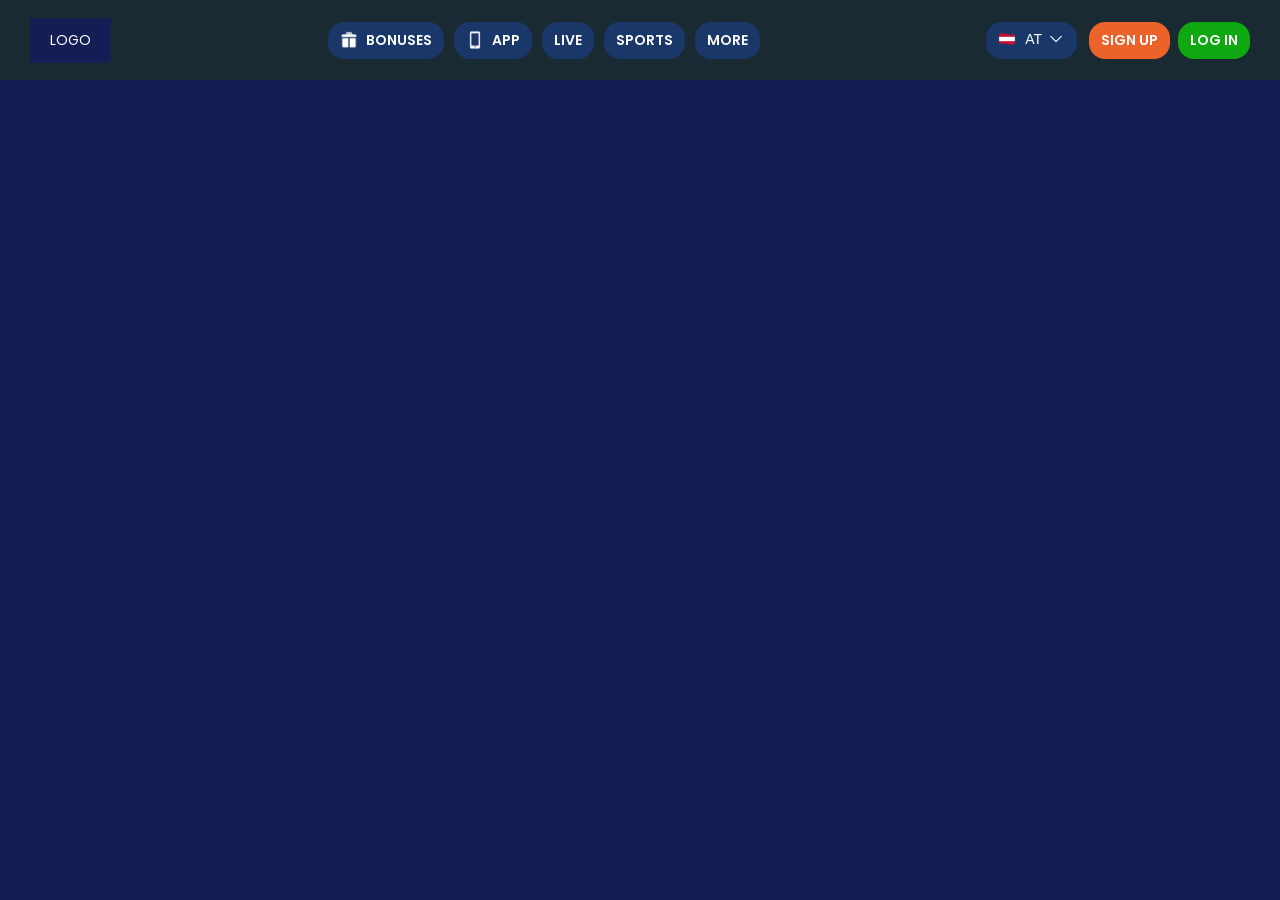
==== index.html @ 25c847b1 "Created Navbar" ====
<!DOCTYPE html>
<html lang="en">
  <head>
    <meta charset="UTF-8" />
    <meta name="viewport" content="width=device-width, initial-scale=1.0" />
    <link rel="stylesheet" href="css/style.css" />
    <link rel="preconnect" href="https://fonts.googleapis.com" />
    <link rel="preconnect" href="https://fonts.gstatic.com" crossorigin />
    <link
      href="https://fonts.googleapis.com/css2?family=Poppins:wght@400;500;600;700&display=swap"
      rel="stylesheet"
    />
    <title>Home</title>
  </head>
  <body>
    <header class="navbar">
      <div class="navbar__container">
        <!-- Логотип -->
        <a href="./index.html" class="navbar__logo">
          <span class="navbar__logo-text">LOGO</span>
          <img src="assets/logo.png" alt="Logo" class="navbar__logo-img" />
        </a>

        <!-- Навигационные ссылки -->
        <nav class="navbar__nav">
          <ul class="navbar__list">
            <li class="navbar__item">
              <a href="./bonus.html" class="navbar__link">
                <img
                  src="assets/Gift.svg"
                  alt="Gift Icon"
                  class="navbar__icon"
                />
                <span>BONUSES</span>
              </a>
            </li>
            <li class="navbar__item">
              <a href="./app.html" class="navbar__link">
                <img
                  src="assets/iPhone.svg"
                  alt="iPhone Icon"
                  class="navbar__icon"
                />
                <span>APP</span>
              </a>
            </li>
            <li class="navbar__item navbar__item--live">
              <a href="#" class="navbar__link">LIVE</a>
            </li>
            <li class="navbar__item navbar__item--sports">
              <a href="#" class="navbar__link">SPORTS</a>
            </li>
            <li class="navbar__item navbar__item--more">
              <a href="#" class="navbar__link">MORE</a>
            </li>
          </ul>
        </nav>

        <div class="navbar__user-options">
          <!-- Dropdown меню -->
          <div class="navbar__dropdown">
            <button class="navbar__dropdown-btn">
              <img src="assets/Flag.svg" alt="Flag icon" class="navbar__icon" />
              <span>AT</span>
              <img
                class="navbar__arrow"
                src="assets/Arrow-down.svg"
                alt="Arrow down icon"
              />
            </button>
            <div class="navbar__dropdown-menu">
              <a href="#">Option 1</a>
              <a href="#">Option 2</a>
            </div>
          </div>

          <!-- Кнопки авторизации -->
          <div class="navbar__auth">
            <a href="#" class="navbar__auth-link navbar__auth-link--signup"
              >SIGN UP</a
            >
            <a href="#" class="navbar__auth-link navbar__auth-link--login"
              >LOG IN</a
            >
          </div>
        </div>

        <!-- Бургер-меню для мобильных устройств -->
        <div class="navbar__burger" id="burger-icon">
          <span class="burger-icon bar bar1"></span>
          <span class="burger-icon bar bar2"></span>
          <span class="burger-icon bar bar3"></span>
        </div>
      </div>
    </header>
    <main></main>
    <footer></footer>

    <script src="js/script.js"></script>
  </body>
</html>
---- css/style.css ----
* {
  margin: 0;
  padding: 0;
  box-sizing: border-box;
}

a {
  color: #fcfcfc;
  text-decoration: none;
}

ul {
  list-style: none;
}

body {
  font-family: "Poppins", sans-serif;
  background-color: #141e55;
}

.navbar {
  width: 100%;
  height: 80px;
  background-color: #192A32;
  display: flex;
  flex-direction: row;
  justify-content: center;
  align-items: center;
  gap: 0;
  padding: 12px 0;
}
.navbar__container {
  width: 100%;
  padding: 0 10px;
  display: flex;
  flex-direction: row;
  justify-content: space-between;
  align-items: center;
  gap: 16px;
  max-width: 1240px;
}
.navbar__logo {
  background-color: #141e55;
  padding: 14.5px 32px;
  font-size: 20px;
  margin-right: 16px;
}
.navbar__logo-img {
  display: none;
}
.navbar__user-options {
  display: flex;
  gap: 12px;
}
.navbar__nav {
  flex-grow: 1;
}
.navbar__list {
  display: flex;
  flex-direction: row;
  justify-content: center;
  align-items: center;
  gap: 21px;
}
.navbar__item {
  background-color: #1A3769;
  border-radius: 16px;
}
.navbar__link {
  display: flex;
  flex-direction: row;
  justify-content: center;
  align-items: center;
  gap: 10px;
  padding: 12px 24px;
  font-weight: 600;
}
.navbar__icon {
  width: 24px;
  height: 24px;
}
.navbar__dropdown {
  position: relative;
  border-radius: 16px;
  background-color: #1A3769;
  margin-left: 34px;
}
.navbar__dropdown-btn {
  padding: 12px 24px;
  background: none;
  border: none;
  color: #fff;
  font-size: 16px;
  display: flex;
  flex-direction: row;
  justify-content: flex-start;
  align-items: center;
  gap: 0;
  gap: 5px;
  cursor: pointer;
}
.navbar__dropdown-btn span {
  margin-left: 8px;
}
.navbar__dropdown-menu {
  position: absolute;
  width: 100%;
  text-align: center;
  top: 100%;
  left: 0;
  background-color: #192A32;
  display: none;
  flex-direction: column;
  gap: 10px;
  padding: 10px;
  border-radius: 5px;
}
.navbar__arrow {
  transition: all 0.3s ease-in-out;
}
.navbar__auth {
  display: flex;
  flex-direction: row;
  justify-content: center;
  align-items: center;
  gap: 16px;
}
.navbar__auth-link {
  color: #fcfcfc;
  text-decoration: none;
  font-size: 16px;
  display: flex;
  align-items: center;
  gap: 5px;
  background-color: #EC622B;
  padding: 14px 32px;
  border-radius: 16px;
  transition: background-color 0.3s ease-in-out;
  font-weight: 600;
  white-space: nowrap;
}
.navbar__auth-link:hover {
  background-color: rgb(240.1948051948, 132.6623376623, 89.8051948052);
}
@media (max-width: 1312px) {
  .navbar__auth-link {
    font-size: 14px;
    padding: 8px 12px;
  }
}
.navbar__auth-link--login {
  background-color: #0FA810;
}
.navbar__auth-link--login:hover {
  background-color: rgb(17.5081967213, 196.0918032787, 18.6754098361);
}
.navbar__burger {
  display: none;
  position: relative;
  cursor: pointer;
  flex-direction: column;
  justify-content: center;
  align-items: center;
  gap: 5px;
  transition: all 0.3s ease;
  margin-right: 6px;
}
.navbar__burger .burger-icon {
  width: 22px;
  height: 3px;
  background-color: white;
  border-radius: 5px;
  transition: all 0.3s ease;
}
.navbar__burger.active {
  transform: translateX(4px);
  transition: all 0.3s ease;
}
.navbar__burger .bar1 {
  transform-origin: top left;
}
.navbar__burger .bar3 {
  transform-origin: bottom left;
}
.navbar__burger.active .bar1 {
  transform: rotate(45deg) translate(0px, 1px);
}
.navbar__burger.active .bar2 {
  opacity: 0;
}
.navbar__burger.active .bar3 {
  transform: rotate(-45deg) translate(0px, -1px);
}

@media (max-width: 1312px) {
  .navbar__container {
    gap: 8px;
  }
  .navbar__logo {
    padding: 12px 20px;
    font-size: 14px;
  }
  .navbar__list {
    gap: 10px;
  }
  .navbar__link {
    gap: 8px;
    padding: 8px 12px;
    font-size: 14px;
  }
  .navbar__icon, .navbar__arrow {
    width: 18px;
    height: 18px;
  }
  .navbar__dropdown {
    margin-left: 26px;
  }
  .navbar__dropdown-btn {
    padding: 8px 12px;
    font-size: 14px;
  }
  .navbar__dropdown-btn span {
    margin-left: 4px;
  }
  .navbar__dropdown-menu {
    padding: 6px;
    font-size: 14px;
  }
  .navbar__auth {
    gap: 8px;
  }
}
@media (max-width: 1024px) {
  .navbar__logo {
    border-radius: 100%;
    padding: 2px;
    background-color: #fff;
    margin-right: 0px;
  }
  .navbar__logo-text {
    display: none;
  }
  .navbar__logo-img {
    display: block;
    width: 24px;
    height: 24px;
  }
  .navbar__dropdown {
    margin-left: 16px;
  }
}
@media (min-width: 768px) {
  .navbar__dropdown:hover .navbar__dropdown-menu {
    display: flex;
  }
  .navbar__dropdown:hover .navbar__arrow {
    transform: rotate(180deg);
    transition: all 0.3s ease-in-out;
  }
}
@media (max-width: 767px) {
  .navbar {
    position: relative;
  }
  .navbar__burger {
    display: flex;
  }
  .navbar__nav {
    opacity: 0;
    transform: translateY(-20px);
    width: 100%;
    position: absolute;
    top: 80px;
    left: 0;
    background-color: #1A3769;
    padding: 8px;
    transition: opacity 0.1s ease-in-out, transform 0.3s ease-in-out;
    pointer-events: none;
  }
  .navbar__nav.active {
    opacity: 1;
    transition: all 0.3s ease-in-out;
    transform: translateY(0);
    pointer-events: auto;
  }
  .navbar__item {
    background-color: #192A32;
  }
  .navbar__dropdown.active .navbar__dropdown-menu {
    display: flex;
  }
  .navbar__dropdown.active .navbar__arrow {
    transform: rotate(180deg);
    transition: all 0.3s ease-in-out;
  }
}
@media (max-width: 479px) {
  .navbar__auth {
    opacity: 0;
    transform: translateY(-20px);
    flex-direction: column;
    gap: 8px;
    position: absolute;
    top: 150px;
    right: 10%;
    transition: opacity 0.1s ease-in-out, transform 0.3s ease-in-out;
    pointer-events: none;
  }
  .navbar__auth.active {
    opacity: 1;
    transition: all 0.3s ease-in-out;
    transform: translateY(0);
    pointer-events: auto;
  }
  .navbar__list {
    flex-direction: column;
    align-items: flex-start;
  }
  .navbar__item {
    width: 50%;
  }
}

/*# sourceMappingURL=style.css.map */
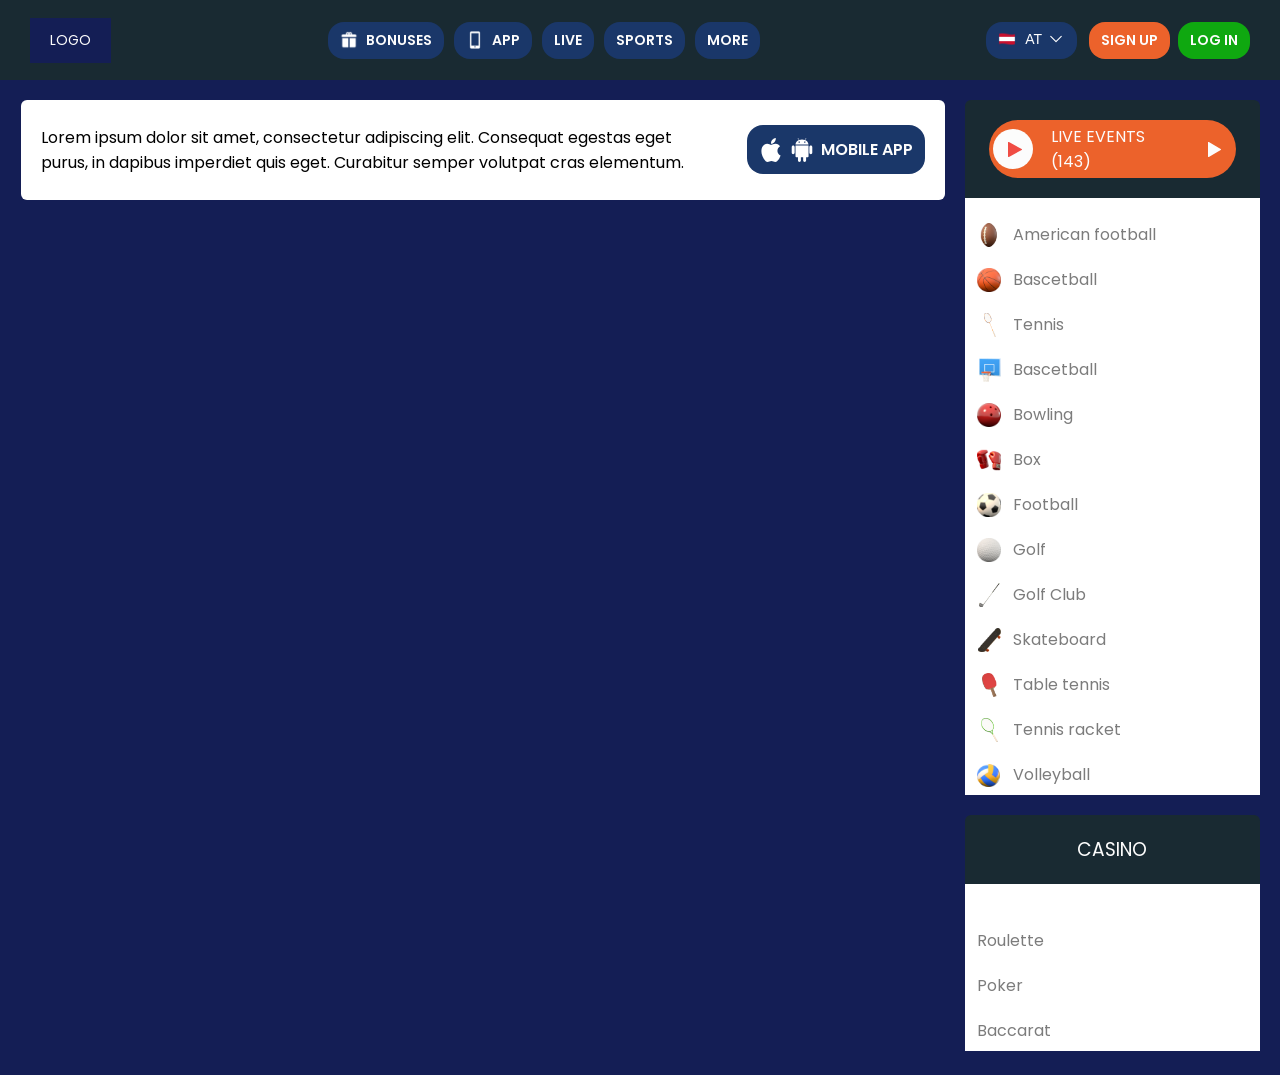
==== commit 27661fd7: "Created sidebars" ====
--- a/index.html
+++ b/index.html
@@ -93,7 +93,119 @@
         </div>
       </div>
     </header>
-    <main></main>
+    <main class="main">
+      <div class="main__container">
+        <div class="main__left">
+          <section class="app">
+            <h2 class="app__text">
+              Lorem ipsum dolor sit amet, consectetur adipiscing elit. Consequat
+              egestas eget purus, in dapibus imperdiet quis eget. Curabitur
+              semper volutpat cras elementum.
+            </h2>
+            <a href="./app.html" class="app__btn">
+              <img
+                src="assets/Apple.svg"
+                alt="Apple icon"
+                class="app__btn-icon"
+              />
+              <img
+                src="assets/Android.svg"
+                alt="Android icon"
+                class="app__btn-icon"
+              />
+              <span>MOBILE APP</span>
+            </a>
+          </section>
+        </div>
+        <div class="main__right">
+          <aside class="sidebar">
+            <div class="sidebar__header">
+              <div class="sidebar__header-content">
+                <img
+                  class="sidebar__header-icon"
+                  src="assets/Circle-play.svg"
+                  alt="Circle play icon"
+                />
+                <h3 class="sidebar__title--live-events">Live Events (143)</h3>
+                <img
+                  class="sidebar__icon--play"
+                  src="assets/Play.svg"
+                  alt="Play icon"
+                />
+              </div>
+            </div>
+            <ul class="sidebar__list">
+              <li class="sidebar__item">
+                <img src="assets/american-football.svg" alt="American football icon" class="sidebar__item-icon">
+                <span>American football</span>
+              </li>
+              <li class="sidebar__item">
+                <img src="assets/Basketball.svg" alt="American football icon" class="sidebar__item-icon">
+                <span>Bascetball</span>
+              </li>
+              <li class="sidebar__item">
+                <img src="assets/tennis.svg" alt="Tennis icon" class="sidebar__item-icon">
+                <span>Tennis</span>
+              </li>
+              <li class="sidebar__item">
+                <img src="assets/basketball_hoop.svg" alt="Bascetball icon" class="sidebar__item-icon">
+                <span>Bascetball</span>
+              </li>
+              <li class="sidebar__item">
+                <img src="assets/bowling.svg" alt="Bowling icon" class="sidebar__item-icon">
+                <span>Bowling</span>
+              </li>
+              <li class="sidebar__item">
+                <img src="assets/boxing_gloves.svg" alt="Box icon" class="sidebar__item-icon">
+                <span>Box</span>
+              </li>
+              <li class="sidebar__item">
+                <img src="assets/football.svg" alt="Football icon" class="sidebar__item-icon">
+                <span>Football</span>
+              </li>
+              <li class="sidebar__item">
+                <img src="assets/golf_ball.svg" alt="Golf icon" class="sidebar__item-icon">
+                <span>Golf</span>
+              </li>
+              <li class="sidebar__item">
+                <img src="assets/golf_club.svg" alt="Golf icon" class="sidebar__item-icon">
+                <span>Golf Club</span>
+              </li>
+              <li class="sidebar__item">
+                <img src="assets/skateboard.svg" alt="Skateboard icon" class="sidebar__item-icon">
+                <span>Skateboard</span>
+              </li>
+              <li class="sidebar__item">
+                <img src="assets/table_tennis.svg" alt="Table tennis icon" class="sidebar__item-icon">
+                <span>Table tennis</span>
+              </li>
+              <li class="sidebar__item">
+                <img src="assets/tennis_racket.svg" alt="Tennis racket icon" class="sidebar__item-icon">
+                <span>Tennis racket</span>
+              </li>
+              <li class="sidebar__item">
+                <img src="assets/volleyball.svg" alt="Volleyball icon" class="sidebar__item-icon">
+                <span>Volleyball</span>
+              </li>
+            </ul>
+          </aside>
+
+          <aside class="sidebar sidebar--casino">
+            <div class="sidebar__header">
+              <h3 class="sidebar__title sidebar__title--casino">Casino</h3>
+            </div>
+            <ul class="sidebar__list">
+              <li class="sidebar__item">
+                <img src="" alt="">
+              </li>
+              <li class="sidebar__item">Roulette</li>
+              <li class="sidebar__item">Poker</li>
+              <li class="sidebar__item">Baccarat</li>
+            </ul>
+          </aside>
+        </div>
+      </div>
+    </main>
     <footer></footer>
 
     <script src="js/script.js"></script>
--- a/css/style.css
+++ b/css/style.css
@@ -192,6 +192,107 @@
   transform: rotate(-45deg) translate(0px, -1px);
 }
 
+.main__container {
+  margin: 20px auto;
+  max-width: 1240px;
+  display: flex;
+  flex-direction: row;
+  justify-content: center;
+  align-items: flex-start;
+  gap: 20px;
+}
+
+.app {
+  font-size: 16px;
+  background-color: #fff;
+  padding: 25px 20px;
+  max-width: 925px;
+  display: flex;
+  gap: 40px;
+  border-radius: 6px;
+}
+.app__text {
+  font-weight: normal;
+  font-size: 16px;
+  max-width: 666px;
+}
+.app__btn {
+  display: flex;
+  align-items: center;
+  gap: 7px;
+  background-color: #1A3769;
+  border-radius: 16px;
+  padding: 12px;
+  height: fit-content;
+}
+.app__btn-icon {
+  width: 24px;
+  height: 24px;
+}
+.app__btn span {
+  font-weight: 600;
+}
+
+.sidebar {
+  max-width: 295px;
+  background-color: #192A32;
+  border-top-left-radius: 6px;
+  border-top-right-radius: 6px;
+}
+.sidebar__header {
+  padding: 20px 24px;
+}
+.sidebar__header-content {
+  display: flex;
+  align-items: center;
+  gap: 18px;
+  background-color: #EC622B;
+  padding: 4px;
+  border-radius: 60px;
+  cursor: pointer;
+}
+.sidebar__title--live-events {
+  font-weight: 400;
+  font-size: 16px;
+  color: #fcfcfc;
+  text-transform: uppercase;
+}
+.sidebar__icon--play {
+  padding-right: 8px;
+}
+.sidebar__list {
+  width: 100%;
+  background-color: #fff;
+  padding-top: 16px;
+}
+.sidebar__item {
+  padding: 8px 12px;
+  display: flex;
+  align-items: center;
+  gap: 12px;
+  color: #7C7C7C;
+  margin-bottom: 4px;
+}
+.sidebar__item-icon {
+  width: 24px;
+  height: 24px;
+}
+.sidebar__item:hover {
+  background-color: #192A32;
+  cursor: pointer;
+}
+
+.sidebar--casino {
+  margin-top: 20px;
+}
+
+.sidebar__title--casino {
+  font-weight: 400;
+  text-transform: uppercase;
+  text-align: center;
+  color: #fcfcfc;
+}
+
 @media (max-width: 1312px) {
   .navbar__container {
     gap: 8px;
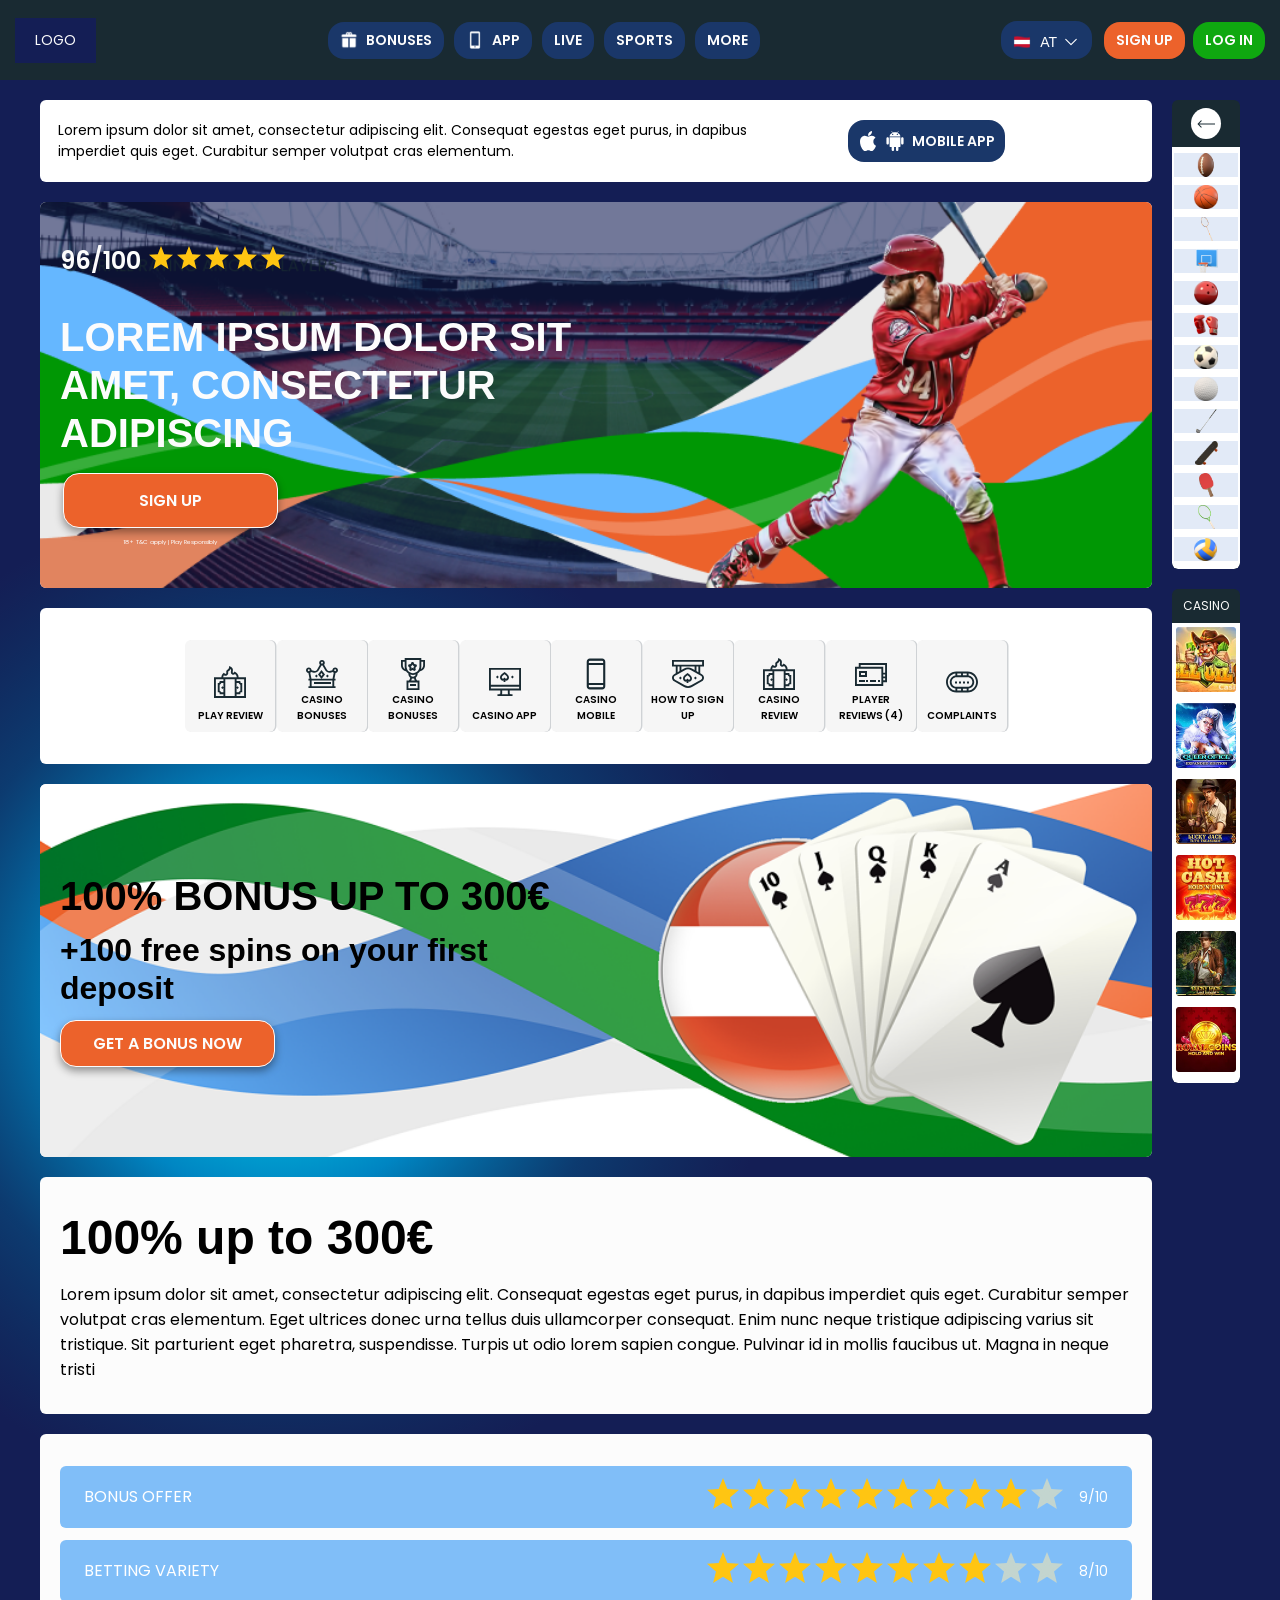
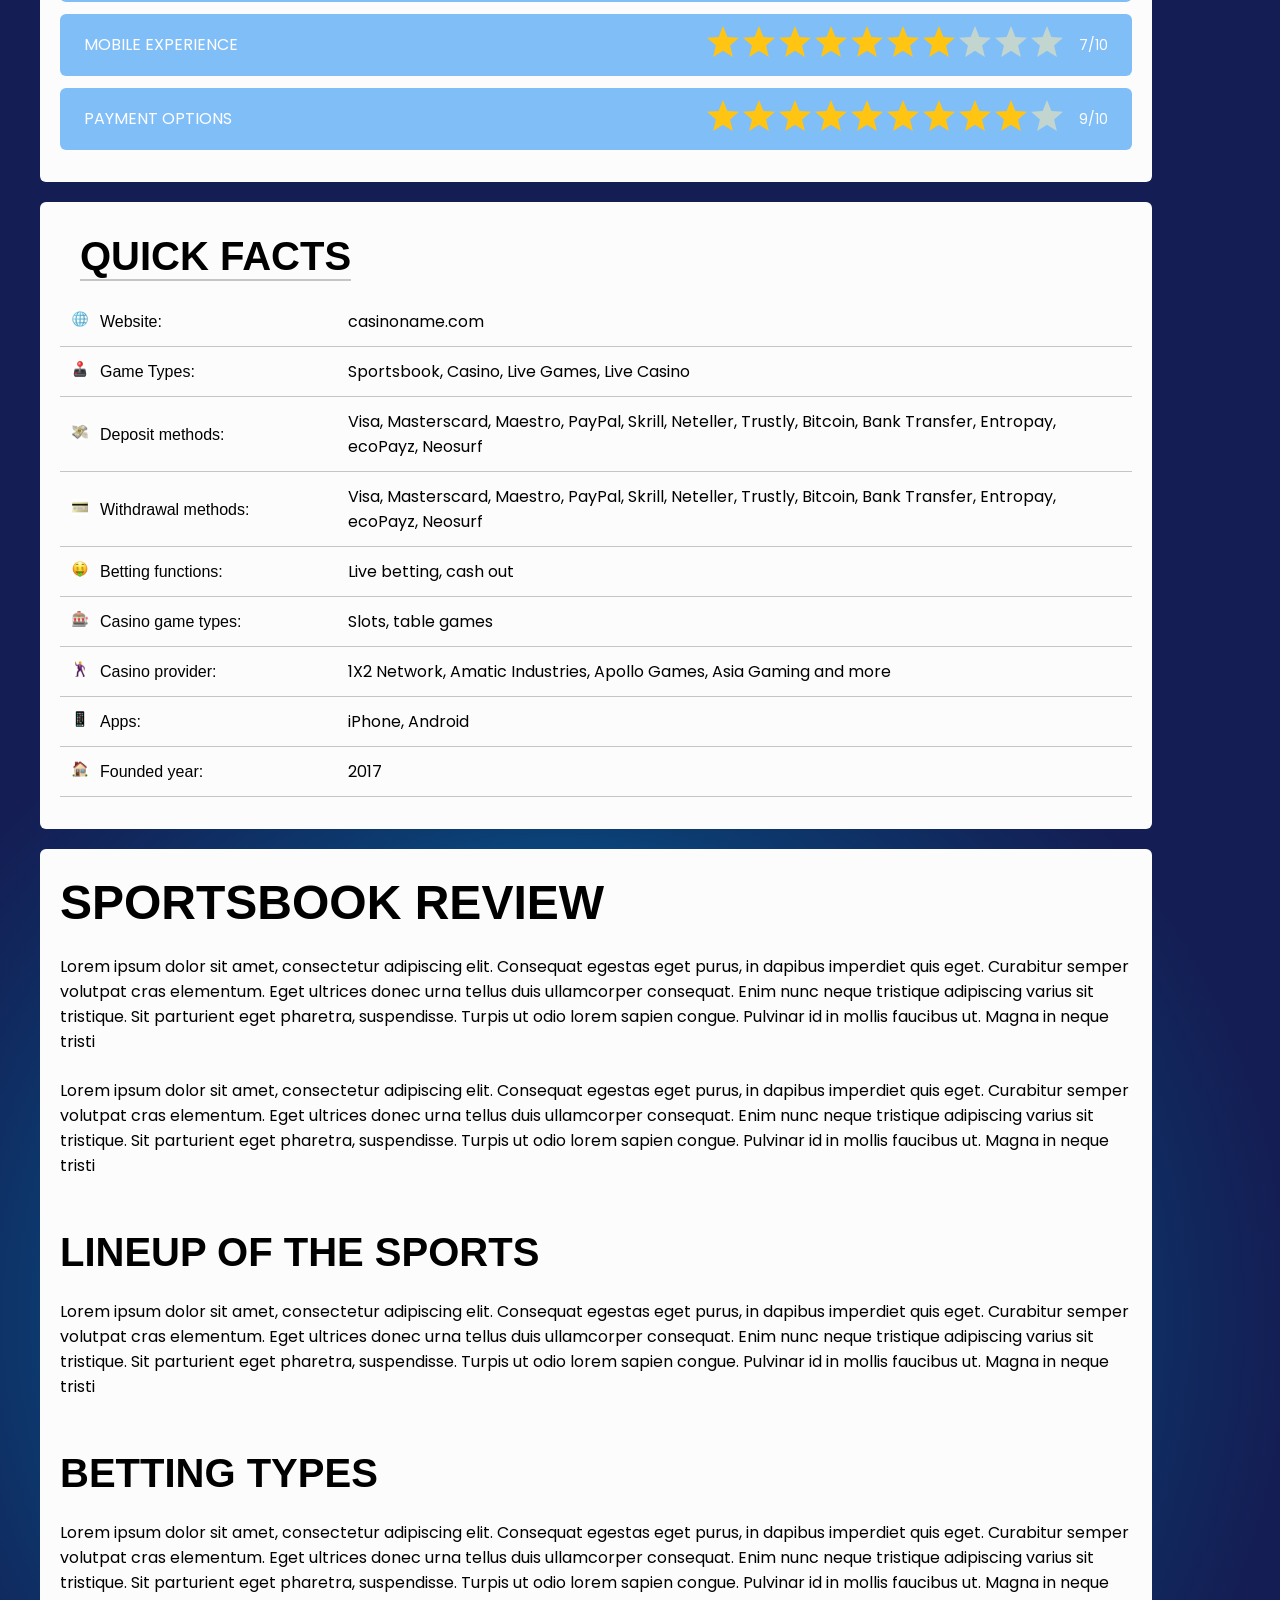
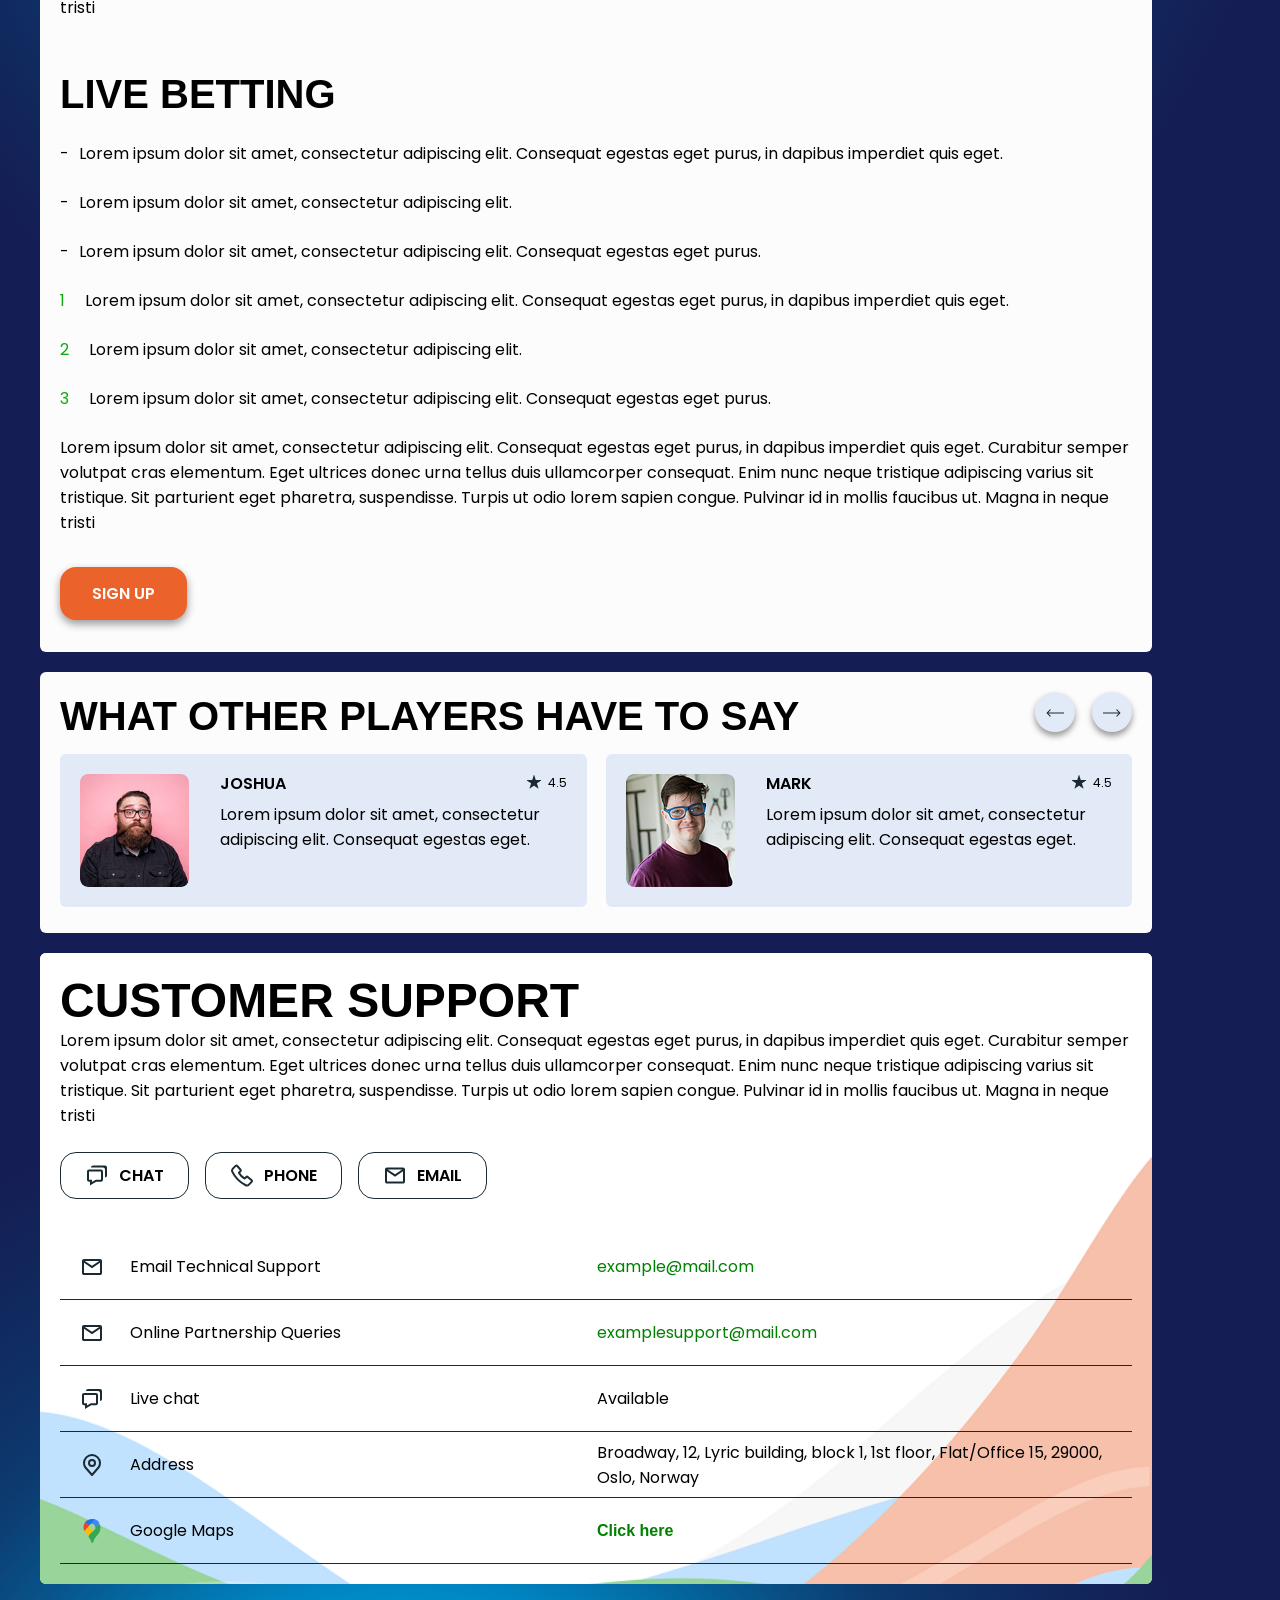
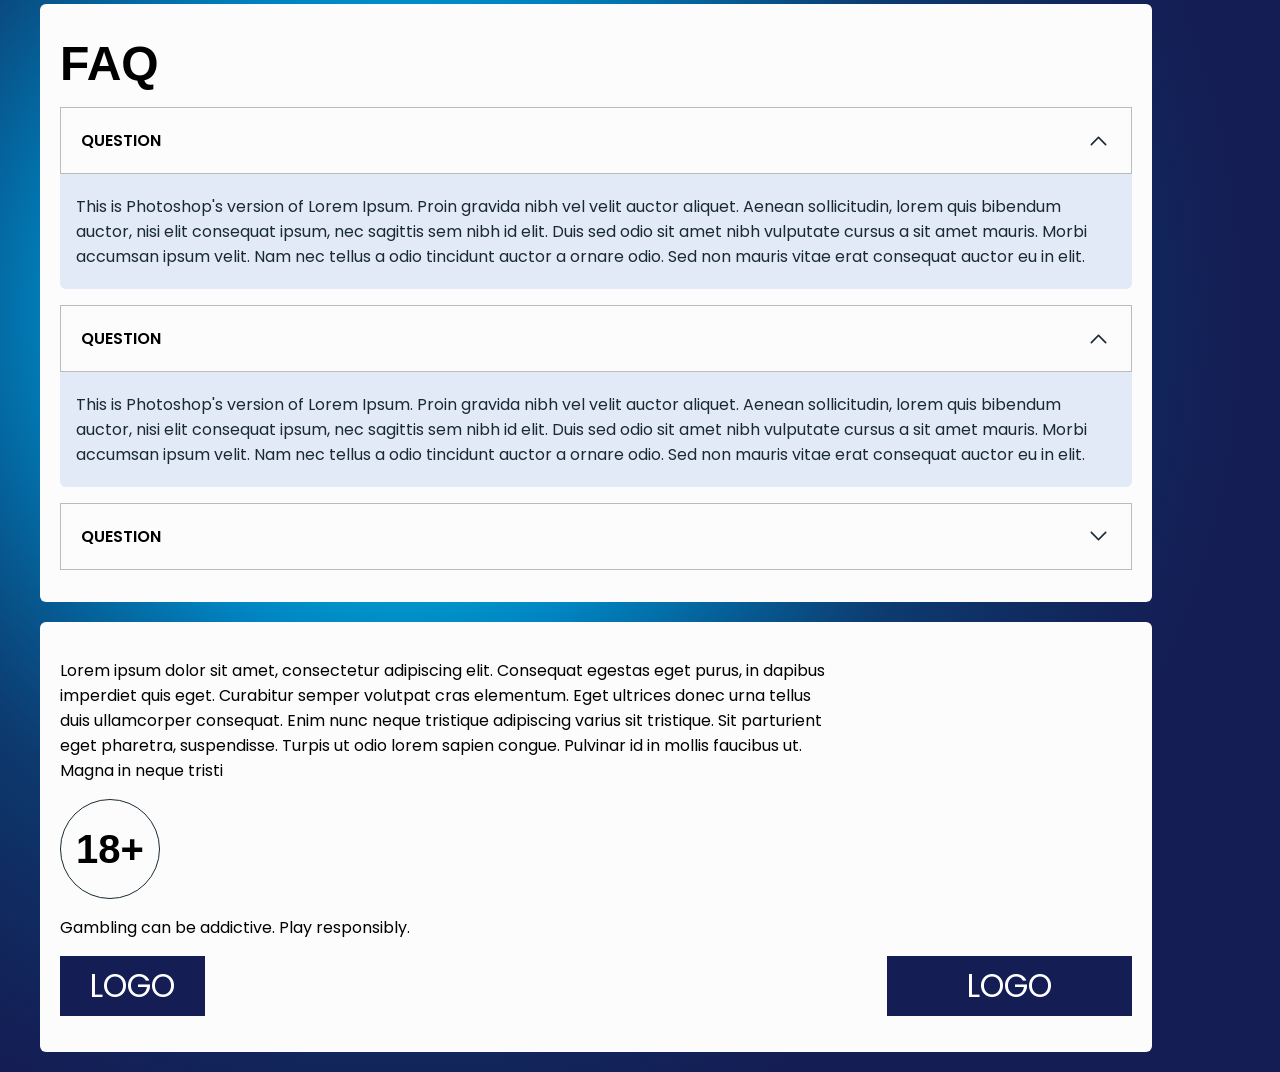
==== commit 11b8f96e: "Finished main page" ====
--- a/index.html
+++ b/index.html
@@ -97,6 +97,7 @@
       <div class="main__container">
         <div class="main__left">
           <section class="app">
+            <div class="radiant"></div>
             <h2 class="app__text">
               Lorem ipsum dolor sit amet, consectetur adipiscing elit. Consequat
               egestas eget purus, in dapibus imperdiet quis eget. Curabitur
@@ -113,100 +114,938 @@
                 alt="Android icon"
                 class="app__btn-icon"
               />
-              <span>MOBILE APP</span>
+              <span class="app__btn-text">MOBILE APP</span>
             </a>
           </section>
+
+          <section class="hero">
+            <div class="hero__bg">
+              <!-- Фон с изображением -->
+            </div>
+            <div class="hero__content">
+              <div class="hero__header">
+                <p class="hero__score">96/100</p>
+                <div class="hero__rating">
+                  <img src="assets/Star.svg" alt="Star icon" />
+                  <img src="assets/Star.svg" alt="Star icon" />
+                  <img src="assets/Star.svg" alt="Star icon" />
+                  <img src="assets/Star.svg" alt="Star icon" />
+                  <img src="assets/Star.svg" alt="Star icon" />
+                </div>
+              </div>
+              <h1 class="hero__title">
+                Lorem ipsum dolor sit amet, consectetur adipiscing
+              </h1>
+              <div class="hero__btn-wrapper">
+                <button class="hero__btn">SIGN UP</button>
+                <p class="hero__small-text">18+ T&C apply | Play Responsibly</p>
+              </div>
+            </div>
+          </section>
+
+          <section class="categories">
+            <h2 class="visually-hidden">Categories</h2>
+            <ul class="categories__list">
+              <li class="categories__item">
+                <div class="categories__item-bar"></div>
+                <img
+                  src="assets/play-rewiew.svg"
+                  alt="Play icon"
+                  class="categories__item-icon"
+                />
+                <span class="categories__item-text"
+                  >PLAY
+                  REVIEW</span
+                >
+              </li>
+              <li class="categories__item">
+                <div class="categories__item-bar"></div>
+                <img
+                  src="assets/casino-bonuses.svg"
+                  alt="Review icon"
+                  class="categories__item-icon"
+                />
+                <span class="categories__item-text">CASINO BONUSES</span>
+              </li>
+              <li class="categories__item">
+                <div class="categories__item-bar"></div>
+                <img
+                  src="assets/casino-bonuses-2.svg"
+                  alt="Casino icon"
+                  class="categories__item-icon"
+                />
+                <span class="categories__item-text">CASINO BONUSES</span>
+              </li>
+              <li class="categories__item">
+                <div class="categories__item-bar"></div>
+                <img
+                  src="assets/casino-app.svg"
+                  alt="App icon"
+                  class="categories__item-icon"
+                />
+                <span class="categories__item-text"
+                  >CASINO
+                  APP</span
+                >
+              </li>
+              <li class="categories__item">
+                <div class="categories__item-bar"></div>
+                <img
+                  src="assets/casino-mobile.svg"
+                  alt="Casino icon"
+                  class="categories__item-icon"
+                />
+                <span class="categories__item-text">CASINO MOBILE</span>
+              </li>
+              <li class="categories__item">
+                <div class="categories__item-bar"></div>
+                <img
+                  src="assets/how-to-signup.svg"
+                  alt="Casino icon"
+                  class="categories__item-icon"
+                />
+                <span class="categories__item-text">HOW TO SIGN UP</span>
+              </li>
+              <li class="categories__item">
+                <div class="categories__item-bar"></div>
+                <img
+                  src="assets/play-rewiew.svg"
+                  alt="Casino rewiew icon"
+                  class="categories__item-icon"
+                />
+                <span class="categories__item-text">CASINO REVIEW</span>
+              </li>
+              <li class="categories__item">
+                <div class="categories__item-bar"></div>
+                <img
+                  src="assets/player-rewiews.svg"
+                  alt="Review icon"
+                  class="categories__item-icon"
+                />
+                <span class="categories__item-text"
+                  >PLAYER REVIEWS
+                  (4)</span
+                >
+              </li>
+              <li class="categories__item">
+                <div class="categories__item-bar"></div>
+                <img
+                  src="assets/complaints.svg"
+                  alt="Complaints icon"
+                  class="categories__item-icon"
+                />
+                <span class="categories__item-text">COMPLAINTS</span>
+              </li>
+            </ul>
+          </section>
+
+          <section class="bonus">
+            <div class="bonus__bg">
+              <!-- Фон с изображением -->
+            </div>
+            <div class="bonus__content">
+              <h2 class="bonus__title">100% BONUS UP TO 300€</h2>
+              <div class="bonus__text">
+                +100 free spins on your first deposit
+              </div>
+              <div class="bonus__btn">Get a bonus now</div>
+            </div>
+          </section>
+
+          <section class="offer">
+            <h2 class="offer__title">100% up to 300€</h2>
+            <p class="offer__text">
+              Lorem ipsum dolor sit amet, consectetur adipiscing elit. Consequat
+              egestas eget purus, in dapibus imperdiet quis eget. Curabitur
+              semper volutpat cras elementum. Eget ultrices donec urna tellus
+              duis ullamcorper consequat. Enim nunc neque tristique adipiscing
+              varius sit tristique. Sit parturient eget pharetra, suspendisse.
+              Turpis ut odio lorem sapien congue. Pulvinar id in mollis faucibus
+              ut. Magna in neque tristi
+            </p>
+          </section>
+
+          <section class="benefits">
+            <ul class="benefits__list">
+              <li class="benefits__item">
+                <h3 class="benefits__title">Bonus offer</h3>
+                <ul class="benefits__rating">
+                  <li class="benefits__rating-list">
+                    <img src="assets/Star-2.svg" alt="Star icon" />
+                    <img src="assets/Star-2.svg" alt="Star icon" />
+                    <img src="assets/Star-2.svg" alt="Star icon" />
+                    <img src="assets/Star-2.svg" alt="Star icon" />
+                    <img src="assets/Star-2.svg" alt="Star icon" />
+                    <img src="assets/Star-2.svg" alt="Star icon" />
+                    <img src="assets/Star-2.svg" alt="Star icon" />
+                    <img src="assets/Star-2.svg" alt="Star icon" />
+                    <img src="assets/Star-2.svg" alt="Star icon" />
+                    <img src="assets/Empty-star.svg" alt="Star icon" />
+                  </li>
+                  <li><p class="benefits__score">9/10</p></li>
+                </ul>
+              </li>
+              <li class="benefits__item">
+                <h3 class="benefits__title">BETTING VARIETY</h3>
+                <ul class="benefits__rating">
+                  <li class="benefits__rating-list">
+                    <img src="assets/Star-2.svg" alt="Star icon" />
+                    <img src="assets/Star-2.svg" alt="Star icon" />
+                    <img src="assets/Star-2.svg" alt="Star icon" />
+                    <img src="assets/Star-2.svg" alt="Star icon" />
+                    <img src="assets/Star-2.svg" alt="Star icon" />
+                    <img src="assets/Star-2.svg" alt="Star icon" />
+                    <img src="assets/Star-2.svg" alt="Star icon" />
+                    <img src="assets/Star-2.svg" alt="Star icon" />
+                    <img src="assets/Empty-star.svg" alt="Star icon" />
+                    <img src="assets/Empty-star.svg" alt="Star icon" />
+                  </li>
+                  <li><p class="benefits__score">8/10</p></li>
+                </ul>
+              </li>
+              <li class="benefits__item">
+                <h3 class="benefits__title">mobile experience</h3>
+                <ul class="benefits__rating">
+                  <li class="benefits__rating-list">
+                    <img src="assets/Star-2.svg" alt="Star icon" />
+                    <img src="assets/Star-2.svg" alt="Star icon" />
+                    <img src="assets/Star-2.svg" alt="Star icon" />
+                    <img src="assets/Star-2.svg" alt="Star icon" />
+                    <img src="assets/Star-2.svg" alt="Star icon" />
+                    <img src="assets/Star-2.svg" alt="Star icon" />
+                    <img src="assets/Star-2.svg" alt="Star icon" />
+                    <img src="assets/Empty-star.svg" alt="Star icon" />
+                    <img src="assets/Empty-star.svg" alt="Star icon" />
+                    <img src="assets/Empty-star.svg" alt="Star icon" />
+                  </li>
+                  <li><p class="benefits__score">7/10</p></li>
+                </ul>
+              </li>
+              <li class="benefits__item">
+                <h3 class="benefits__title">payment options</h3>
+                <ul class="benefits__rating">
+                  <li class="benefits__rating-list">
+                    <img src="assets/Star-2.svg" alt="Star icon" />
+                    <img src="assets/Star-2.svg" alt="Star icon" />
+                    <img src="assets/Star-2.svg" alt="Star icon" />
+                    <img src="assets/Star-2.svg" alt="Star icon" />
+                    <img src="assets/Star-2.svg" alt="Star icon" />
+                    <img src="assets/Star-2.svg" alt="Star icon" />
+                    <img src="assets/Star-2.svg" alt="Star icon" />
+                    <img src="assets/Star-2.svg" alt="Star icon" />
+                    <img src="assets/Star-2.svg" alt="Star icon" />
+                    <img src="assets/Empty-star.svg" alt="Star icon" />
+                  </li>
+                  <li><p class="benefits__score">9/10</p></li>
+                </ul>
+              </li>
+            </ul>
+          </section>
+
+          <section class="facts">
+            <h2 class="facts__title">quick facts</h2>
+            <table class="facts__table">
+              <tbody>
+                <tr class="facts__item">
+                  <td class="facts__cell">
+                    <img
+                      class="facts__table-icon"
+                      src="assets/website.jpg"
+                      alt="Website icon"
+                    />
+                    <span class="facts__label">Website:</span>
+                  </td>
+                  <td class="facts__value">casinoname.com</td>
+                </tr>
+                <tr class="facts__item">
+                  <td class="facts__cell">
+                    <img
+                      class="facts__table-icon"
+                      src="assets/game-types.jpg"
+                      alt="Website icon"
+                    />
+                    <span class="facts__label">Game Types:</span>
+                  </td>
+                  <td class="facts__value">
+                    Sportsbook, Casino, Live Games, Live Casino
+                  </td>
+                </tr>
+                <tr class="facts__item">
+                  <td class="facts__cell">
+                    <img
+                      class="facts__table-icon"
+                      src="assets/deposit.jpg"
+                      alt="Website icon"
+                    />
+                    <span class="facts__label">Deposit methods:</span>
+                  </td>
+                  <td class="facts__value">
+                    Visa, Masterscard, Maestro, PayPal, Skrill, Neteller,
+                    Trustly, Bitcoin, Bank Transfer, Entropay, ecoPayz, Neosurf
+                  </td>
+                </tr>
+                <tr class="facts__item">
+                  <td class="facts__cell">
+                    <img
+                      class="facts__table-icon"
+                      src="assets/withdrawall.jpg"
+                      alt="Website icon"
+                    />
+                    <span class="facts__label">Withdrawal methods:</span>
+                  </td>
+                  <td class="facts__value">
+                    Visa, Masterscard, Maestro, PayPal, Skrill, Neteller,
+                    Trustly, Bitcoin, Bank Transfer, Entropay, ecoPayz, Neosurf
+                  </td>
+                </tr>
+                <tr class="facts__item">
+                  <td class="facts__cell">
+                    <img
+                      class="facts__table-icon"
+                      src="assets/bet-functions.jpg"
+                      alt="Website icon"
+                    />
+                    <span class="facts__label">Betting functions:</span>
+                  </td>
+                  <td class="facts__value">Live betting, cash out</td>
+                </tr>
+                <tr class="facts__item">
+                  <td class="facts__cell">
+                    <img
+                      class="facts__table-icon"
+                      src="assets/slot.jpg"
+                      alt="Website icon"
+                    />
+                    <span class="facts__label">Casino game types:</span>
+                  </td>
+                  <td class="facts__value">Slots, table games</td>
+                </tr>
+                <tr class="facts__item">
+                  <td class="facts__cell">
+                    <img
+                      class="facts__table-icon"
+                      src="assets/casino-provider.jpg"
+                      alt="Website icon"
+                    />
+                    <span class="facts__label">Casino provider:</span>
+                  </td>
+                  <td class="facts__value">
+                    1X2 Network, Amatic Industries, Apollo Games, Asia Gaming
+                    and more
+                  </td>
+                </tr>
+                <tr class="facts__item">
+                  <td class="facts__cell">
+                    <img
+                      class="facts__table-icon"
+                      src="assets/apps-iphone.jpg"
+                      alt="Website icon"
+                    />
+                    <span class="facts__label">Apps:</span>
+                  </td>
+                  <td class="facts__value">iPhone, Android</td>
+                </tr>
+                <tr class="facts__item">
+                  <td class="facts__cell">
+                    <img
+                      class="facts__table-icon"
+                      src="assets/founded.jpg"
+                      alt="Website icon"
+                    />
+                    <span class="facts__label">Founded year:</span>
+                  </td>
+                  <td class="facts__value">2017</td>
+                </tr>
+              </tbody>
+            </table>
+          </section>
+
+          <section class="review">
+            <div class="radiant radiant--review"></div>
+            <div class="review__container">
+              <h2 class="review__title">SPORTSBOOK REVIEW</h2>
+              <p class="review__text">
+                Lorem ipsum dolor sit amet, consectetur adipiscing elit.
+                Consequat egestas eget purus, in dapibus imperdiet quis eget.
+                Curabitur semper volutpat cras elementum. Eget ultrices donec
+                urna tellus duis ullamcorper consequat. Enim nunc neque
+                tristique adipiscing varius sit tristique. Sit parturient eget
+                pharetra, suspendisse. Turpis ut odio lorem sapien congue.
+                Pulvinar id in mollis faucibus ut. Magna in neque tristi
+              </p>
+              <p class="review__text">
+                Lorem ipsum dolor sit amet, consectetur adipiscing elit.
+                Consequat egestas eget purus, in dapibus imperdiet quis eget.
+                Curabitur semper volutpat cras elementum. Eget ultrices donec
+                urna tellus duis ullamcorper consequat. Enim nunc neque
+                tristique adipiscing varius sit tristique. Sit parturient eget
+                pharetra, suspendisse. Turpis ut odio lorem sapien congue.
+                Pulvinar id in mollis faucibus ut. Magna in neque tristi
+              </p>
+    
+              <h3 class="review__subtitle">LINEUP OF THE SPORTS</h3>
+              <p class="review__text">
+                Lorem ipsum dolor sit amet, consectetur adipiscing elit.
+                Consequat egestas eget purus, in dapibus imperdiet quis eget.
+                Curabitur semper volutpat cras elementum. Eget ultrices donec
+                urna tellus duis ullamcorper consequat. Enim nunc neque
+                tristique adipiscing varius sit tristique. Sit parturient eget
+                pharetra, suspendisse. Turpis ut odio lorem sapien congue.
+                Pulvinar id in mollis faucibus ut. Magna in neque tristi
+              </p>
+    
+              <h3 class="review__subtitle">BETTING TYPES</h3>
+              <p class="review__text">
+                Lorem ipsum dolor sit amet, consectetur adipiscing elit.
+                Consequat egestas eget purus, in dapibus imperdiet quis eget.
+                Curabitur semper volutpat cras elementum. Eget ultrices donec
+                urna tellus duis ullamcorper consequat. Enim nunc neque
+                tristique adipiscing varius sit tristique. Sit parturient eget
+                pharetra, suspendisse. Turpis ut odio lorem sapien congue.
+                Pulvinar id in mollis faucibus ut. Magna in neque tristi
+              </p>
+    
+              <h3 class="review__subtitle">LIVE BETTING</h3>
+              <ul class="review__list">
+                <li class="review__item">
+                  <span>-</span>
+                  <p>
+                    Lorem ipsum dolor sit amet, consectetur adipiscing elit.
+                    Consequat egestas eget purus, in dapibus imperdiet quis
+                    eget.
+                  </p>
+                </li>
+                <li class="review__item">
+                  <span>-</span>
+                  <p>
+                    Lorem ipsum dolor sit amet, consectetur adipiscing elit.
+                  </p>
+                </li>
+                <li class="review__item">
+                  <span>-</span>
+                  <p>
+                    Lorem ipsum dolor sit amet, consectetur adipiscing elit.
+                    Consequat egestas eget purus.
+                  </p>
+                </li>
+              </ul>
+              <ul class="review__list">
+                <li class="review__item">
+                  <span class="review__item-number">1</span>
+                  <p>
+                    Lorem ipsum dolor sit amet, consectetur adipiscing elit.
+                    Consequat egestas eget purus, in dapibus imperdiet quis
+                    eget.
+                  </p>
+                </li>
+                <li class="review__item">
+                  <span class="review__item-number">2</span>
+                  <p>
+                    Lorem ipsum dolor sit amet, consectetur adipiscing elit.
+                  </p>
+                </li>
+                <li class="review__item">
+                  <span class="review__item-number">3</span>
+                  <p>
+                    Lorem ipsum dolor sit amet, consectetur adipiscing elit.
+                    Consequat egestas eget purus.
+                  </p>
+                </li>
+              </ul>
+              <p class="review__text">
+                Lorem ipsum dolor sit amet, consectetur adipiscing elit.
+                Consequat egestas eget purus, in dapibus imperdiet quis eget.
+                Curabitur semper volutpat cras elementum. Eget ultrices donec
+                urna tellus duis ullamcorper consequat. Enim nunc neque
+                tristique adipiscing varius sit tristique. Sit parturient eget
+                pharetra, suspendisse. Turpis ut odio lorem sapien congue.
+                Pulvinar id in mollis faucibus ut. Magna in neque tristi
+              </p>
+    
+              <button class="review__btn">sign up</button>
+            </div>
+          </section>
+
+          <section class="feedback">
+            <div class="feedback__container">
+              <div class="feedback__header">
+                <h2 class="feedback__title">What other players have to say</h2>
+                <div class="feedback__arrows">
+                  <button class="feedback__arrow">
+                    <img src="assets/Arrow1.svg" alt="Arrow icon" />
+                  </button>
+                  <button class="feedback__arrow">
+                    <img src="assets/Arrow2.svg" alt="Arrow icon" />
+                  </button>
+                </div>
+              </div>
+    
+              <ul class="feedback__list">
+                <li class="feedback__item">
+                  <img
+                    src="assets/joshua.png"
+                    alt="User 1"
+                    class="feedback__avatar"
+                  />
+                  <div class="feedback__content">
+                    <div class="feedback__name-block">
+                      <span class="feedback__name">Joshua</span>
+                      <div class="feedback__rating">
+                        <img src="assets/dark-star.svg" alt="Star icon" />
+                        <span>4.5</span>
+                      </div>
+                    </div>
+                    <p class="feedback__text">
+                      Lorem ipsum dolor sit amet, consectetur adipiscing elit.
+                      Consequat egestas eget.
+                    </p>
+                  </div>
+                </li>
+    
+                <li class="feedback__item">
+                  <img
+                    src="assets/mark.png"
+                    alt="User 2"
+                    class="feedback__avatar"
+                  />
+                  <div class="feedback__content">
+                    <div class="feedback__name-block">
+                      <span class="feedback__name">Mark</span>
+                      <div class="feedback__rating">
+                        <img src="assets/dark-star.svg" alt="Star icon" />
+                        <span>4.5</span>
+                      </div>
+                    </div>
+                    <p class="feedback__text">
+                      Lorem ipsum dolor sit amet, consectetur adipiscing elit.
+                      Consequat egestas eget.
+                    </p>
+                  </div>
+                </li>
+              </ul>
+            </div>
+          </section>
+
+          <section class="support">
+            <div class="support__bg">
+              <!-- Фон с изображением -->
+            </div>
+            <div class="support__wrapper">
+              <h2 class="support__title">Customer Support</h2>
+              <p class="support__text">
+                Lorem ipsum dolor sit amet, consectetur adipiscing elit.
+                Consequat egestas eget purus, in dapibus imperdiet quis eget.
+                Curabitur semper volutpat cras elementum. Eget ultrices donec
+                urna tellus duis ullamcorper consequat. Enim nunc neque
+                tristique adipiscing varius sit tristique. Sit parturient eget
+                pharetra, suspendisse. Turpis ut odio lorem sapien congue.
+                Pulvinar id in mollis faucibus ut. Magna in neque tristi
+              </p>
+              <ul class="support__list">
+                <li class="support__item">
+                  <img src="assets/chat.svg" alt="Chat icon" />
+                  <p>Chat</p>
+                </li>
+                <li class="support__item">
+                  <img src="assets/akar-icons_phone.svg" alt="Phone icon" />
+                  <p>Phone</p>
+                </li>
+                <li class="support__item">
+                  <img src="assets/ci_mail.svg" alt="Email icon" />
+                  <p>Email</p>
+                </li>
+              </ul>
+              <table class="support__table">
+                <tbody>
+                  <tr class="support__table-item">
+                    <td class="support__cell">
+                      <img
+                        class="support__table-icon"
+                        src="assets/ci_mail.svg"
+                        alt="Website icon"
+                      />
+                      <span class="support__label"
+                        >Email Technical Support</span
+                      >
+                    </td>
+                    <td class="support__value">example@mail.com</td>
+                  </tr>
+                  <tr class="support__table-item">
+                    <td class="support__cell">
+                      <img
+                        class="support__table-icon"
+                        src="assets/ci_mail.svg"
+                        alt="Website icon"
+                      />
+                      <span class="support__label"
+                        >Online Partnership Queries</span
+                      >
+                    </td>
+                    <td class="support__value">examplesupport@mail.com</td>
+                  </tr>
+                  <tr class="support__table-item">
+                    <td class="support__cell">
+                      <img
+                        class="support__table-icon"
+                        src="assets/chat.svg"
+                        alt="Website icon"
+                      />
+                      <span class="support__label">Live chat</span>
+                    </td>
+                    <td class="support__value">Available</td>
+                  </tr>
+                  <tr class="support__table-item">
+                    <td class="support__cell">
+                      <img
+                        class="support__table-icon"
+                        src="assets/location.svg"
+                        alt="Website icon"
+                      />
+                      <span class="support__label">Address</span>
+                    </td>
+                    <td class="support__value">
+                      Broadway, 12, Lyric building, block 1, 1st floor,
+                      Flat/Office 15, 29000, Oslo, Norway
+                    </td>
+                  </tr>
+                  <tr class="support__table-item">
+                    <td class="support__cell">
+                      <img
+                        class="support__table-icon"
+                        src="assets/google-maps.svg"
+                        alt="Website icon"
+                      />
+                      <span class="support__label">Google Maps</span>
+                    </td>
+                    <td class="support__value">Click here</td>
+                  </tr>
+                </tbody>
+              </table>
+            </div>
+          </section>
+
+          <section class="faq">
+            <div class="radiant radiant--faq"></div>
+            <h2 class="faq__title">FAQ</h2>
+            <div class="faq__item active">
+              <div class="faq__question">
+                <button class="faq__btn">Question</button>
+                <img
+                  class="faq__arrow"
+                  src="assets/faq-arrow-down.svg"
+                  alt="Arrow down"
+                />
+              </div>
+              <div class="faq__answer">
+                <p>
+                  This is Photoshop's version of Lorem Ipsum. Proin gravida nibh
+                  vel velit auctor aliquet. Aenean sollicitudin, lorem quis
+                  bibendum auctor, nisi elit consequat ipsum, nec sagittis sem
+                  nibh id elit. Duis sed odio sit amet nibh vulputate cursus a
+                  sit amet mauris. Morbi accumsan ipsum velit. Nam nec tellus a
+                  odio tincidunt auctor a ornare odio. Sed non mauris vitae erat
+                  consequat auctor eu in elit.
+                </p>
+              </div>
+            </div>
+    
+            <div class="faq__item active">
+              <div class="faq__question">
+                <button class="faq__btn">Question</button>
+                <img
+                  class="faq__arrow"
+                  src="assets/faq-arrow-down.svg"
+                  alt="Arrow down"
+                />
+              </div>
+              <div class="faq__answer">
+                <p>
+                  This is Photoshop's version of Lorem Ipsum. Proin gravida nibh
+                  vel velit auctor aliquet. Aenean sollicitudin, lorem quis
+                  bibendum auctor, nisi elit consequat ipsum, nec sagittis sem
+                  nibh id elit. Duis sed odio sit amet nibh vulputate cursus a
+                  sit amet mauris. Morbi accumsan ipsum velit. Nam nec tellus a
+                  odio tincidunt auctor a ornare odio. Sed non mauris vitae erat
+                  consequat auctor eu in elit.
+                </p>
+              </div>
+            </div>
+    
+            <div class="faq__item">
+              <div class="faq__question">
+                <button class="faq__btn">Question</button>
+                <img
+                  class="faq__arrow"
+                  src="assets/faq-arrow-down.svg"
+                  alt="Arrow down"
+                />
+              </div>
+              <div class="faq__answer">
+                <p>
+                  This is Photoshop's version of Lorem Ipsum. Proin gravida nibh
+                  vel velit auctor aliquet. Aenean sollicitudin, lorem quis
+                  bibendum auctor, nisi elit consequat ipsum, nec sagittis sem
+                  nibh id elit. Duis sed odio sit amet nibh vulputate cursus a
+                  sit amet mauris. Morbi accumsan ipsum velit. Nam nec tellus a
+                  odio tincidunt auctor a ornare odio. Sed non mauris vitae erat
+                  consequat auctor eu in elit.
+                </p>
+              </div>
+            </div>
+          </section>
+
+          <footer class="footer">
+            <div class="footer__header">
+              <p class="footer__title">
+                Lorem ipsum dolor sit amet, consectetur adipiscing elit.
+                Consequat egestas eget purus, in dapibus imperdiet quis eget.
+                Curabitur semper volutpat cras elementum. Eget ultrices donec
+                urna tellus duis ullamcorper consequat. Enim nunc neque
+                tristique adipiscing varius sit tristique. Sit parturient eget
+                pharetra, suspendisse. Turpis ut odio lorem sapien congue.
+                Pulvinar id in mollis faucibus ut. Magna in neque tristi
+              </p>
+              <p class="footer__age">18+</p>
+            </div>
+            <p class="footer__subtitle">
+              Gambling can be addictive. Play responsibly.
+            </p>
+            <div class="footer__logo-block">
+              <div class="footer__logo-left">LOGO</div>
+              <div class="footer__logo-right">LOGO</div>
+            </div>
+          </footer>
+  
         </div>
+
         <div class="main__right">
+          <!-- LIVE EVENTS SIDEBAR -->
           <aside class="sidebar">
             <div class="sidebar__header">
               <div class="sidebar__header-content">
-                <img
-                  class="sidebar__header-icon"
-                  src="assets/Circle-play.svg"
-                  alt="Circle play icon"
-                />
-                <h3 class="sidebar__title--live-events">Live Events (143)</h3>
-                <img
-                  class="sidebar__icon--play"
-                  src="assets/Play.svg"
-                  alt="Play icon"
-                />
+                <img src="assets/Circle-play.svg" alt="Circle play icon" />
+                <h3 class="sidebar__title">Live Events (143)</h3>
+                <img src="assets/Play.svg" alt="Play icon" />
+              </div>
+              <div class="sidebar__header-content-mobile">
+                <img class="sidebar__arrow-mobile" src="assets/Arrow1.svg" alt="Circle play icon" />
               </div>
             </div>
             <ul class="sidebar__list">
-              <li class="sidebar__item">
-                <img src="assets/american-football.svg" alt="American football icon" class="sidebar__item-icon">
+              <li class="sidebar__item sidebar__item--live-events">
+                <img
+                  src="assets/american-football.svg"
+                  alt="American football icon"
+                  class="sidebar__item-icon"
+                />
                 <span>American football</span>
               </li>
-              <li class="sidebar__item">
-                <img src="assets/Basketball.svg" alt="American football icon" class="sidebar__item-icon">
-                <span>Bascetball</span>
-              </li>
-              <li class="sidebar__item">
-                <img src="assets/tennis.svg" alt="Tennis icon" class="sidebar__item-icon">
+              <li class="sidebar__item sidebar__item--live-events">
+                <img
+                  src="assets/Basketball.svg"
+                  alt="Basketball icon"
+                  class="sidebar__item-icon"
+                />
+                <span>Basketball</span>
+              </li>
+              <li class="sidebar__item sidebar__item--live-events">
+                <img
+                  src="assets/tennis.svg"
+                  alt="Tennis icon"
+                  class="sidebar__item-icon"
+                />
                 <span>Tennis</span>
               </li>
-              <li class="sidebar__item">
-                <img src="assets/basketball_hoop.svg" alt="Bascetball icon" class="sidebar__item-icon">
-                <span>Bascetball</span>
-              </li>
-              <li class="sidebar__item">
-                <img src="assets/bowling.svg" alt="Bowling icon" class="sidebar__item-icon">
+              <li class="sidebar__item sidebar__item--live-events">
+                <img
+                  src="assets/basketball_hoop.svg"
+                  alt="Basketball hoop icon"
+                  class="sidebar__item-icon"
+                />
+                <span>Basketball</span>
+              </li>
+              <li class="sidebar__item sidebar__item--live-events">
+                <img
+                  src="assets/bowling.svg"
+                  alt="Bowling icon"
+                  class="sidebar__item-icon"
+                />
                 <span>Bowling</span>
               </li>
-              <li class="sidebar__item">
-                <img src="assets/boxing_gloves.svg" alt="Box icon" class="sidebar__item-icon">
+              <li class="sidebar__item sidebar__item--live-events">
+                <img
+                  src="assets/boxing_gloves.svg"
+                  alt="Box icon"
+                  class="sidebar__item-icon"
+                />
                 <span>Box</span>
               </li>
-              <li class="sidebar__item">
-                <img src="assets/football.svg" alt="Football icon" class="sidebar__item-icon">
+              <li class="sidebar__item sidebar__item--live-events">
+                <img
+                  src="assets/football.svg"
+                  alt="Football icon"
+                  class="sidebar__item-icon"
+                />
                 <span>Football</span>
               </li>
-              <li class="sidebar__item">
-                <img src="assets/golf_ball.svg" alt="Golf icon" class="sidebar__item-icon">
+              <li class="sidebar__item sidebar__item--live-events">
+                <img
+                  src="assets/golf_ball.svg"
+                  alt="Golf icon"
+                  class="sidebar__item-icon"
+                />
                 <span>Golf</span>
               </li>
-              <li class="sidebar__item">
-                <img src="assets/golf_club.svg" alt="Golf icon" class="sidebar__item-icon">
+              <li class="sidebar__item sidebar__item--live-events">
+                <img
+                  src="assets/golf_club.svg"
+                  alt="Golf club icon"
+                  class="sidebar__item-icon"
+                />
                 <span>Golf Club</span>
               </li>
-              <li class="sidebar__item">
-                <img src="assets/skateboard.svg" alt="Skateboard icon" class="sidebar__item-icon">
+              <li class="sidebar__item sidebar__item--live-events">
+                <img
+                  src="assets/skateboard.svg"
+                  alt="Skateboard icon"
+                  class="sidebar__item-icon"
+                />
                 <span>Skateboard</span>
               </li>
-              <li class="sidebar__item">
-                <img src="assets/table_tennis.svg" alt="Table tennis icon" class="sidebar__item-icon">
+              <li class="sidebar__item sidebar__item--live-events">
+                <img
+                  src="assets/table_tennis.svg"
+                  alt="Table tennis icon"
+                  class="sidebar__item-icon"
+                />
                 <span>Table tennis</span>
               </li>
-              <li class="sidebar__item">
-                <img src="assets/tennis_racket.svg" alt="Tennis racket icon" class="sidebar__item-icon">
+              <li class="sidebar__item sidebar__item--live-events">
+                <img
+                  src="assets/tennis_racket.svg"
+                  alt="Tennis racket icon"
+                  class="sidebar__item-icon"
+                />
                 <span>Tennis racket</span>
               </li>
-              <li class="sidebar__item">
-                <img src="assets/volleyball.svg" alt="Volleyball icon" class="sidebar__item-icon">
+              <li class="sidebar__item sidebar__item--live-events">
+                <img
+                  src="assets/volleyball.svg"
+                  alt="Volleyball icon"
+                  class="sidebar__item-icon"
+                />
                 <span>Volleyball</span>
               </li>
             </ul>
           </aside>
 
+          <!-- CASINO SIDEBAR -->
           <aside class="sidebar sidebar--casino">
             <div class="sidebar__header">
-              <h3 class="sidebar__title sidebar__title--casino">Casino</h3>
-            </div>
-            <ul class="sidebar__list">
-              <li class="sidebar__item">
-                <img src="" alt="">
-              </li>
-              <li class="sidebar__item">Roulette</li>
-              <li class="sidebar__item">Poker</li>
-              <li class="sidebar__item">Baccarat</li>
+              <h3 class="sidebar__title">Casino</h3>
+            </div>
+            <ul class="sidebar__list sidebar__list--casino">
+              <li class="sidebar__item sidebar__item--casino">
+                <div class="sidebar__item-content">
+                  <img src="assets/aside-casino-1.png" alt="Casino" />
+                  <!-- Блок для ховера -->
+                  <div class="sidebar__item-hover--casino">
+                    <p>WELL OIL</p>
+                    <button class="sidebar__item-btn sidebar__item-btn--login">
+                      Login
+                    </button>
+                    <p>or</p>
+                    <button class="sidebar__item-btn sidebar__item-btn--signup">
+                      SIGN UP
+                    </button>
+                  </div>
+                </div>
+              </li>
+              <li class="sidebar__item sidebar__item--casino">
+                <div class="sidebar__item-content">
+                  <img src="assets/aside-casino-2.png" alt="Casino" />
+                  <!-- Блок для ховера -->
+                  <div class="sidebar__item-hover--casino">
+                    <p>WELL OIL</p>
+                    <button class="sidebar__item-btn sidebar__item-btn--login">
+                      Login
+                    </button>
+                    <p>or</p>
+                    <button class="sidebar__item-btn sidebar__item-btn--signup">
+                      SIGN UP
+                    </button>
+                  </div>
+                </div>
+              </li>
+              <li class="sidebar__item sidebar__item--casino">
+                <div class="sidebar__item-content">
+                  <img src="assets/aside-casino-3.png" alt="Casino" />
+                  <!-- Блок для ховера -->
+                  <div class="sidebar__item-hover--casino">
+                    <p>WELL OIL</p>
+                    <button class="sidebar__item-btn sidebar__item-btn--login">
+                      Login
+                    </button>
+                    <p>or</p>
+                    <button class="sidebar__item-btn sidebar__item-btn--signup">
+                      SIGN UP
+                    </button>
+                  </div>
+                </div>
+              </li>
+              <li class="sidebar__item sidebar__item--casino">
+                <div class="sidebar__item-content">
+                  <img src="assets/aside-casino-4.png" alt="Casino" />
+                  <!-- Блок для ховера -->
+                  <div class="sidebar__item-hover--casino">
+                    <p>WELL OIL</p>
+                    <button class="sidebar__item-btn sidebar__item-btn--login">
+                      Login
+                    </button>
+                    <p>or</p>
+                    <button class="sidebar__item-btn sidebar__item-btn--signup">
+                      SIGN UP
+                    </button>
+                  </div>
+                </div>
+              </li>
+              <li class="sidebar__item sidebar__item--casino">
+                <div class="sidebar__item-content">
+                  <img src="assets/aside-casino-5.png" alt="Casino" />
+                  <!-- Блок для ховера -->
+                  <div class="sidebar__item-hover--casino">
+                    <p>WELL OIL</p>
+                    <button class="sidebar__item-btn sidebar__item-btn--login">
+                      Login
+                    </button>
+                    <p>or</p>
+                    <button class="sidebar__item-btn sidebar__item-btn--signup">
+                      SIGN UP
+                    </button>
+                  </div>
+                </div>
+              </li>
+              <li class="sidebar__item sidebar__item--casino">
+                <div class="sidebar__item-content">
+                  <img src="assets/aside-casino-6.png" alt="Casino" />
+                  <!-- Блок для ховера -->
+                  <div class="sidebar__item-hover--casino">
+                    <p>WELL OIL</p>
+                    <button class="sidebar__item-btn sidebar__item-btn--login">
+                      Login
+                    </button>
+                    <p>or</p>
+                    <button class="sidebar__item-btn sidebar__item-btn--signup">
+                      SIGN UP
+                    </button>
+                  </div>
+                </div>
+              </li>
             </ul>
           </aside>
         </div>
       </div>
     </main>
-    <footer></footer>
 
     <script src="js/script.js"></script>
   </body>
--- a/css/style.css
+++ b/css/style.css
@@ -18,6 +18,18 @@
   background-color: #141e55;
 }
 
+.visually-hidden {
+  position: absolute;
+  width: 1px;
+  height: 1px;
+  padding: 0;
+  margin: -1px;
+  overflow: hidden;
+  clip: rect(0, 0, 0, 0);
+  white-space: nowrap;
+  border: 0;
+}
+
 .navbar {
   width: 100%;
   height: 80px;
@@ -28,16 +40,18 @@
   align-items: center;
   gap: 0;
   padding: 12px 0;
+  position: relative;
+  z-index: 20;
 }
 .navbar__container {
   width: 100%;
+  max-width: 1270px;
   padding: 0 10px;
   display: flex;
   flex-direction: row;
   justify-content: space-between;
   align-items: center;
   gap: 16px;
-  max-width: 1240px;
 }
 .navbar__logo {
   background-color: #141e55;
@@ -128,6 +142,7 @@
 .navbar__auth-link {
   color: #fcfcfc;
   text-decoration: none;
+  font-family: inherit;
   font-size: 16px;
   display: flex;
   align-items: center;
@@ -142,12 +157,6 @@
 .navbar__auth-link:hover {
   background-color: rgb(240.1948051948, 132.6623376623, 89.8051948052);
 }
-@media (max-width: 1312px) {
-  .navbar__auth-link {
-    font-size: 14px;
-    padding: 8px 12px;
-  }
-}
 .navbar__auth-link--login {
   background-color: #0FA810;
 }
@@ -192,9 +201,13 @@
   transform: rotate(-45deg) translate(0px, -1px);
 }
 
+.main {
+  overflow: hidden;
+}
 .main__container {
   margin: 20px auto;
-  max-width: 1240px;
+  padding: 0 20px;
+  max-width: 1280px;
   display: flex;
   flex-direction: row;
   justify-content: center;
@@ -203,10 +216,10 @@
 }
 
 .app {
+  position: relative;
   font-size: 16px;
   background-color: #fff;
   padding: 25px 20px;
-  max-width: 925px;
   display: flex;
   gap: 40px;
   border-radius: 6px;
@@ -223,21 +236,23 @@
   background-color: #1A3769;
   border-radius: 16px;
   padding: 12px;
-  height: fit-content;
 }
 .app__btn-icon {
   width: 24px;
   height: 24px;
 }
-.app__btn span {
+.app__btn-text {
   font-weight: 600;
+  white-space: nowrap;
 }
 
 .sidebar {
   max-width: 295px;
   background-color: #192A32;
-  border-top-left-radius: 6px;
-  border-top-right-radius: 6px;
+  border-radius: 6px;
+}
+.sidebar--casino {
+  margin-top: 20px;
 }
 .sidebar__header {
   padding: 20px 24px;
@@ -251,19 +266,29 @@
   border-radius: 60px;
   cursor: pointer;
 }
-.sidebar__title--live-events {
+.sidebar__header-contentimg:last-of-type {
+  padding-right: 8px;
+}
+.sidebar__title {
   font-weight: 400;
   font-size: 16px;
+  text-transform: uppercase;
   color: #fcfcfc;
-  text-transform: uppercase;
-}
-.sidebar__icon--play {
-  padding-right: 8px;
+  text-align: center;
 }
 .sidebar__list {
   width: 100%;
   background-color: #fff;
   padding-top: 16px;
+  padding-bottom: 24px;
+  border-bottom-left-radius: 6px;
+  border-bottom-right-radius: 6px;
+}
+.sidebar__list--casino {
+  display: grid;
+  grid-template-columns: repeat(2, 1fr);
+  gap: 4px 10px;
+  padding: 20px;
 }
 .sidebar__item {
   padding: 8px 12px;
@@ -277,23 +302,689 @@
   width: 24px;
   height: 24px;
 }
-.sidebar__item:hover {
+.sidebar__item--casino {
+  margin: 0;
+  padding: 0;
+}
+.sidebar__item--casino:hover .sidebar__item-img {
+  transform: scale(1.05);
+}
+.sidebar__item--casino:hover .sidebar__item-hover--casino {
+  opacity: 1;
+  visibility: visible;
+}
+.sidebar__item--live-events:hover {
   background-color: #192A32;
+  color: #fcfcfc;
   cursor: pointer;
 }
-
-.sidebar--casino {
+.sidebar__item-content {
+  position: relative;
+}
+.sidebar__item-hover--casino {
+  opacity: 0;
+  visibility: hidden;
+  position: absolute;
+  top: 0;
+  left: 0;
+  width: 100%;
+  height: 97%;
+  background-color: rgba(26, 55, 105, 0.8);
+  border-radius: 6px;
+  padding: 8px 20px;
+  padding-top: 16px;
+  color: #fcfcfc;
+  text-align: center;
+}
+.sidebar__item-hover--casino p:first-of-type {
+  font-weight: 600;
+}
+.sidebar__item-hover--casino .sidebar__item-btn {
+  background: none;
+  border: none;
+  font-weight: 600;
+}
+.sidebar__item-hover--casino .sidebar__item-btn--login {
+  color: #0FA810;
+  font-size: 16px;
+  cursor: pointer;
+}
+.sidebar__item-hover--casino .sidebar__item-btn--signup {
+  background-color: #EC622B;
+  color: #fcfcfc;
+  font-size: 12px;
+  padding: 7px 15px;
+  border-radius: 16px;
+  cursor: pointer;
+}
+
+.hero {
+  padding: 41px 20px;
+  position: relative;
+  width: 100%;
+  background-color: #fcfcfc;
   margin-top: 20px;
-}
-
-.sidebar__title--casino {
-  font-weight: 400;
+  border-radius: 6px;
+  overflow: hidden;
+}
+.hero__bg {
+  position: absolute;
+  top: 0;
+  left: 0;
+  width: 100%;
+  height: 100%;
+  background-image: url("../assets/hero-bg.png");
+  background-size: cover;
+  background-position: center;
+}
+.hero__content {
+  color: #fcfcfc;
+  position: relative;
+  z-index: 1;
+}
+.hero__header {
+  display: flex;
+  align-items: center;
+  gap: 8px;
+}
+.hero__score {
+  font-weight: 600;
+  font-size: 24px;
+}
+.hero__title {
+  font-weight: bold;
+  font-size: 40px;
+  line-height: 1.2;
+  max-width: 538px;
   text-transform: uppercase;
+  margin-top: 35px;
+  margin-bottom: 16px;
+}
+.hero__btn-wrapper {
+  max-width: 220px;
+  display: flex;
+  flex-direction: column;
+  justify-content: center;
+  align-items: center;
+}
+.hero__btn {
+  color: #fcfcfc;
+  text-decoration: none;
+  font-family: inherit;
+  font-size: 16px;
+  display: flex;
+  align-items: center;
+  gap: 5px;
+  background-color: #EC622B;
+  padding: 14px 32px;
+  border-radius: 16px;
+  transition: background-color 0.3s ease-in-out;
+  text-transform: uppercase;
+  border: 1px solid #fcfcfc;
+  border-radius: 16px;
+  padding: 14px 75px;
+  font-weight: 600;
+  margin-bottom: 10px;
+  box-shadow: 0 4px 8px rgba(0, 0, 0, 0.4);
+  cursor: pointer;
+}
+.hero__btn:hover {
+  background-color: rgb(240.1948051948, 132.6623376623, 89.8051948052);
+}
+.hero__small-text {
+  font-size: 6px;
+  font-weight: normal;
+}
+
+.categories {
+  margin-top: 20px;
+  padding: 32px 20px;
+  background-color: #fff;
+  border-radius: 6px;
+}
+.categories__list {
+  display: flex;
+  justify-content: center;
+  gap: 1.5px;
+}
+.categories__item {
+  width: 98px;
+  background-color: #F6F6F6;
+  border-radius: 6px;
+  display: flex;
+  flex-direction: column;
+  gap: 2px;
+  padding: 10px 16px;
+  font-weight: 600;
+  font-size: 10px;
   text-align: center;
+  box-shadow: 1.5px 0 0 rgba(16, 30, 48, 0.2);
+  transition: all 0.2s ease-in-out;
+}
+.categories__item-bar {
+  position: relative;
+  top: -4px;
+  left: -6px;
+  width: 116%;
+  height: 8px;
+  background-color: green;
+  border-radius: 6px;
+  opacity: 0;
+}
+.categories__item-icon {
+  width: 32px;
+  height: 32px;
+  margin: auto;
+}
+.categories__item:hover {
+  background-color: #fff;
+  filter: drop-shadow(1.5px 5px 3px rgba(124, 137, 153, 0.2));
+  cursor: pointer;
+  transition: all 0.2s ease-in-out;
+}
+.categories__item:hover .categories__item-bar {
+  opacity: 1;
+}
+
+.bonus {
+  padding: 90px 20px;
+  position: relative;
+  width: 100%;
+  background-color: #fcfcfc;
+  margin-top: 20px;
+  border-radius: 6px;
+  overflow: hidden;
+}
+.bonus__bg {
+  position: absolute;
+  top: 0;
+  left: 0;
+  width: 100%;
+  height: 100%;
+  background-image: url("../assets/bonus-bg.png");
+  background-size: cover;
+  background-position: center;
+}
+.bonus__content {
+  font-weight: bold;
+  display: flex;
+  flex-direction: column;
+  gap: 12px;
+  position: relative;
+  z-index: 1;
+}
+.bonus__title {
+  font-size: 40px;
+}
+.bonus__text {
+  font-size: 32px;
+  max-width: 494px;
+  line-height: 1.2;
+}
+.bonus__btn {
+  width: fit-content;
   color: #fcfcfc;
+  text-decoration: none;
+  font-family: inherit;
+  font-size: 16px;
+  display: flex;
+  align-items: center;
+  gap: 5px;
+  background-color: #EC622B;
+  padding: 14px 32px;
+  border-radius: 16px;
+  transition: background-color 0.3s ease-in-out;
+  text-transform: uppercase;
+  border: 1px solid #fcfcfc;
+  border-radius: 16px;
+  padding: 10px 32px;
+  font-weight: 600;
+  box-shadow: 0 4px 8px rgba(0, 0, 0, 0.4);
+  cursor: pointer;
+}
+.bonus__btn:hover {
+  background-color: rgb(240.1948051948, 132.6623376623, 89.8051948052);
+}
+
+.offer {
+  padding: 32px 20px;
+  background-color: #fcfcfc;
+  margin-top: 20px;
+  border-radius: 6px;
+  display: flex;
+  flex-direction: column;
+  gap: 16px;
+}
+.offer__title {
+  font-weight: bold;
+  font-size: 48px;
+  line-height: 1.2;
+}
+
+.benefits {
+  padding: 32px 20px;
+  background-color: #fcfcfc;
+  margin-top: 20px;
+  border-radius: 6px;
+  display: flex;
+  flex-direction: column;
+  gap: 16px;
+}
+.benefits__list {
+  display: flex;
+  flex-direction: column;
+  gap: 12px;
+  color: #fff;
+}
+.benefits__item {
+  background-color: #80BEF8;
+  border-radius: 6px;
+  padding: 12px 24px;
+  display: flex;
+  flex-direction: row;
+  justify-content: space-between;
+  align-items: center;
+  gap: 0;
+}
+.benefits__title {
+  font-weight: normal;
+  font-size: 16px;
+  text-transform: uppercase;
+  line-height: 1.5;
+}
+.benefits__rating {
+  display: flex;
+  flex-direction: row;
+  justify-content: center;
+  align-items: center;
+  gap: 16px;
+}
+.benefits__score {
+  font-size: 14px;
+}
+
+.facts {
+  padding: 32px 20px;
+  background-color: #fcfcfc;
+  margin-top: 20px;
+  border-radius: 6px;
+  display: flex;
+  flex-direction: column;
+  gap: 16px;
+}
+.facts__title {
+  width: fit-content;
+  text-transform: uppercase;
+  font-weight: bold;
+  font-size: 40px;
+  border-bottom: 2px #C5C5C5 solid;
+  margin-left: 20px;
+}
+.facts__table {
+  width: 100%;
+  border-collapse: collapse;
+}
+.facts__table td {
+  padding: 12px;
+  vertical-align: middle;
+}
+.facts__table tr {
+  border-bottom: 1.5px #C5C5C5 solid;
+}
+.facts__table-icon {
+  width: 16px;
+  height: 16px;
+}
+.facts__label {
+  font-weight: 500;
+  margin-left: 8px;
+}
+.facts__value {
+  max-width: 580px;
+}
+
+.review {
+  position: relative;
+  padding: 32px 20px;
+  background-color: #fcfcfc;
+  margin-top: 20px;
+  border-radius: 6px;
+  display: flex;
+  flex-direction: column;
+  gap: 16px;
+  padding-top: 26px;
+}
+.review__container {
+  display: flex;
+  flex-direction: column;
+  gap: 24px;
+}
+.review__title {
+  font-weight: bold;
+  font-size: 48px;
+}
+.review__subtitle {
+  font-weight: bold;
+  font-size: 40px;
+  margin-top: 28px;
+}
+.review__list {
+  display: flex;
+  flex-direction: column;
+  gap: 24px;
+}
+.review__item {
+  display: flex;
+  gap: 10px;
+}
+.review__item-number {
+  color: #0FA810;
+  margin-right: 10px;
+}
+.review__btn {
+  color: #fff;
+  text-decoration: none;
+  font-family: inherit;
+  font-size: 16px;
+  display: flex;
+  align-items: center;
+  gap: 5px;
+  background-color: #EC622B;
+  padding: 14px 32px;
+  border-radius: 16px;
+  transition: background-color 0.3s ease-in-out;
+  width: fit-content;
+  font-weight: 600;
+  text-transform: uppercase;
+  box-shadow: 0 4px 8px rgba(0, 0, 0, 0.4);
+  border: none;
+  margin-top: 8px;
+  cursor: pointer;
+}
+.review__btn:hover {
+  background-color: rgb(240.1948051948, 132.6623376623, 89.8051948052);
+}
+
+.feedback {
+  padding: 32px 20px;
+  background-color: #fcfcfc;
+  margin-top: 20px;
+  border-radius: 6px;
+  display: flex;
+  flex-direction: column;
+  gap: 16px;
+  padding: 20px;
+  padding-bottom: 26px;
+}
+.feedback__header {
+  display: flex;
+  justify-content: space-between;
+}
+.feedback__title {
+  font-weight: bold;
+  font-size: 40px;
+  line-height: 1.2;
+  text-transform: uppercase;
+  margin-bottom: 14px;
+}
+.feedback__arrows {
+  display: flex;
+  gap: 17px;
+}
+.feedback__arrows button {
+  width: 40px;
+  height: 40px;
+  box-shadow: 0 4px 6px rgba(0, 0, 0, 0.4);
+  border-radius: 100%;
+  border: none;
+  background-color: #E2EAF7;
+  cursor: pointer;
+}
+.feedback__list {
+  display: flex;
+  gap: 19px;
+}
+.feedback__item {
+  background-color: #E2EAF7;
+  border-radius: 6px;
+  padding: 32px;
+  display: flex;
+  gap: 31px;
+}
+.feedback__avatar {
+  border-radius: 8px;
+}
+.feedback__name {
+  font-weight: 600;
+  text-transform: uppercase;
+  line-height: 1.2;
+}
+.feedback__name-block {
+  display: flex;
+  justify-content: space-between;
+  margin-bottom: 8px;
+}
+.feedback__rating {
+  display: flex;
+  gap: 6px;
+}
+.feedback__rating img {
+  width: 16px;
+  height: 16px;
+}
+.feedback__rating span {
+  font-size: 12px;
+}
+
+.support {
+  padding: 32px 20px;
+  background-color: #fcfcfc;
+  margin-top: 20px;
+  border-radius: 6px;
+  display: flex;
+  flex-direction: column;
+  gap: 16px;
+  padding: 20px;
+  position: relative;
+  overflow: hidden;
+}
+.support__bg {
+  position: absolute;
+  top: 0;
+  left: 0;
+  width: 100%;
+  height: 100%;
+  background-image: url("../assets/support-bg.png");
+  background-size: cover;
+  background-position: center;
+}
+.support__wrapper {
+  z-index: 1;
+}
+.support__title {
+  font-weight: bold;
+  font-size: 48px;
+  text-transform: uppercase;
+}
+.support__list {
+  display: flex;
+  gap: 16px;
+  margin-top: 24px;
+}
+.support__item {
+  display: flex;
+  gap: 10px;
+  border: 1px solid #192A32;
+  padding: 10px 24px;
+  border-radius: 16px;
+  cursor: pointer;
+}
+.support__item p {
+  font-weight: 600;
+  text-transform: uppercase;
+}
+.support__table {
+  width: 100%;
+  border-collapse: collapse;
+  margin-top: 35px;
+}
+.support__table tr {
+  border-bottom: 1.5px #192A32 solid;
+}
+.support__table-icon {
+  width: 24px;
+  height: 24px;
+}
+.support__table-item:nth-child(1) .support__value, .support__table-item:nth-child(2) .support__value, .support__table-item:nth-child(5) .support__value {
+  color: green;
+}
+.support__table-item:nth-child(5) .support__value {
+  font-weight: bold;
+  cursor: pointer;
+}
+.support__cell {
+  display: flex;
+  align-items: center;
+  gap: 10px;
+  padding: 20px;
+}
+.support__label {
+  margin-left: 16px;
+}
+.support__value {
+  max-width: 300px;
+}
+
+.faq {
+  padding: 32px 20px;
+  background-color: #fcfcfc;
+  margin-top: 20px;
+  border-radius: 6px;
+  display: flex;
+  flex-direction: column;
+  gap: 16px;
+  position: relative;
+}
+.faq__title {
+  font-weight: bold;
+  font-size: 48px;
+}
+.faq__question {
+  width: 100%;
+  padding: 20px;
+  border: 1px solid rgba(124, 124, 124, 0.5);
+  cursor: pointer;
+  display: flex;
+  justify-content: space-between;
+}
+.faq__btn {
+  background: none;
+  border: none;
+  font-weight: 600;
+  font-size: 16px;
+  text-transform: uppercase;
+  font-family: inherit;
+}
+.faq__answer {
+  max-height: 0;
+  overflow: hidden;
+  transition: max-height 0.3s ease, padding 0.3s ease;
+  padding: 0 16px;
+  background-color: #E2EAF7;
+  border-bottom-right-radius: 6px;
+  border-bottom-left-radius: 6px;
+}
+.faq__answer p {
+  color: #192A32;
+  padding: 8px 0;
+}
+.faq__arrow {
+  transition: all 0.3s ease-in-out;
+}
+.faq .faq__item.active .faq__answer {
+  max-height: 300px;
+  padding: 12px 16px;
+}
+.faq .faq__item.active .faq__arrow {
+  transform: rotate(180deg);
+  transition: all 0.3s ease-in-out;
+}
+
+.footer {
+  padding: 32px 20px;
+  background-color: #fcfcfc;
+  margin-top: 20px;
+  border-radius: 6px;
+  display: flex;
+  flex-direction: column;
+  gap: 16px;
+  padding: 36px 20px;
+}
+.footer__header {
+  display: flex;
+  gap: 16px;
+  margin-bottom: 30px;
+}
+.footer__title {
+  max-width: 782px;
+}
+.footer__age {
+  display: flex;
+  flex-direction: row;
+  justify-content: center;
+  align-items: center;
+  gap: 0;
+  width: 100px;
+  height: 100px;
+  font-weight: bold;
+  font-size: 40px;
+  border: 1px solid #192A32;
+  border-radius: 100%;
+}
+.footer__logo-block {
+  display: flex;
+  justify-content: space-between;
+}
+.footer__logo-left, .footer__logo-right {
+  background-color: #141e55;
+  padding: 6px 30px;
+  font-size: 20px;
+  color: #fff;
+  font-size: 32px;
+}
+.footer__logo-right {
+  padding: 6px 80px;
+}
+
+.radiant {
+  position: absolute;
+  top: 200px;
+  left: -250px;
+  width: 1500px;
+  height: 1500px;
+  z-index: -3;
+  background-image: url("../assets/radiant.svg");
+  background-repeat: no-repeat;
+  background-position: left center;
+  background-size: contain;
+}
+.radiant--review {
+  width: 2200px;
+  height: 2200px;
+  top: -550px;
+  left: -200px;
+}
+.radiant--faq {
+  width: 2500px;
+  height: 2500px;
+  top: -850px;
+  left: -450px;
 }
 
 @media (max-width: 1312px) {
+  .main__container {
+    padding: 0 40px;
+  }
   .navbar__container {
     gap: 8px;
   }
@@ -315,6 +1006,7 @@
   }
   .navbar__dropdown {
     margin-left: 26px;
+    padding-top: 4px;
   }
   .navbar__dropdown-btn {
     padding: 8px 12px;
@@ -329,6 +1021,114 @@
   }
   .navbar__auth {
     gap: 8px;
+  }
+  .sidebar {
+    max-width: 70px;
+    overflow: hidden;
+  }
+  .sidebar__header {
+    padding: 8px;
+  }
+  .sidebar__header-content {
+    display: none;
+  }
+  .sidebar__header-content-mobile {
+    background-color: #fff;
+    width: fit-content;
+    padding: 2px 6px;
+    border-radius: 100%;
+    padding-bottom: 4px;
+    margin: auto;
+  }
+  .sidebar__title {
+    font-size: 12px;
+  }
+  .sidebar__list {
+    padding-top: 4px;
+    padding-bottom: 2px;
+  }
+  .sidebar__list--casino {
+    grid-template-columns: repeat(1, 1fr);
+    gap: 0px;
+    padding: 2px;
+  }
+  .sidebar__item {
+    padding: 2px;
+  }
+  .sidebar__item-content img {
+    width: 60px;
+  }
+  .sidebar__item--live-events span {
+    display: none;
+    position: absolute;
+    background-color: #E2EAF7;
+    padding: 0 8px;
+    border-top-left-radius: 16px;
+    border-bottom-left-radius: 16px;
+    right: 105px;
+  }
+  .sidebar__item--live-events span.active {
+    display: block;
+  }
+  .sidebar__item--live-events span.active .sidebar__header-content-mobile {
+    transform: rotate(45deg);
+  }
+  .sidebar__item--live-events img {
+    width: 100%;
+    margin: auto;
+    background-color: #E2EAF7;
+  }
+  .sidebar__item-hover--casino {
+    font-size: 14px;
+    width: 100%;
+    height: 94%;
+    padding: 2px;
+    padding-top: 0;
+  }
+  .sidebar__item-hover--casino p:first-of-type {
+    display: none;
+  }
+  .sidebar__item-hover--casino .sidebar__item-btn--login {
+    color: #0FA810;
+    font-size: 10px;
+    cursor: pointer;
+  }
+  .sidebar__item-hover--casino .sidebar__item-btn--signup {
+    font-size: 7px;
+    padding: 2px;
+  }
+  .categories__item {
+    max-width: 90px;
+    padding: 8px;
+  }
+  .navbar__auth-link {
+    font-size: 14px;
+    padding: 8px 12px;
+  }
+  .app {
+    padding: 20px 18px;
+  }
+  .app__text {
+    font-size: 14px;
+    max-width: 750px;
+  }
+  .app__btn {
+    padding: 10px;
+  }
+  .app__btn-icon {
+    width: 20px;
+    height: 20px;
+  }
+  .app__btn-text {
+    font-size: 14px;
+  }
+  .feedback__item {
+    padding: 20px;
+    gap: 31px;
+  }
+  .footer__header {
+    flex-direction: column;
+    margin-bottom: 0;
   }
 }
 @media (max-width: 1024px) {
@@ -349,19 +1149,42 @@
   .navbar__dropdown {
     margin-left: 16px;
   }
-}
-@media (min-width: 768px) {
-  .navbar__dropdown:hover .navbar__dropdown-menu {
-    display: flex;
-  }
-  .navbar__dropdown:hover .navbar__arrow {
-    transform: rotate(180deg);
-    transition: all 0.3s ease-in-out;
+  .app__btn {
+    height: fit-content;
+  }
+  .bonus__title {
+    max-width: 400px;
+    text-align: center;
+  }
+  .categories__list {
+    flex-wrap: wrap;
+    row-gap: 6px;
+  }
+  .categories__item {
+    padding: 8px;
+  }
+  .feedback__header {
+    flex-direction: column;
+    align-items: center;
+  }
+  .feedback__arrows {
+    gap: 60px;
+    margin-bottom: 14px;
+  }
+  .feedback__title {
+    margin-bottom: 4px;
+  }
+  .feedback__list {
+    flex-direction: column;
+    gap: 19px;
   }
 }
 @media (max-width: 767px) {
   .navbar {
     position: relative;
+  }
+  .navbar__logo {
+    margin-left: 10px;
   }
   .navbar__burger {
     display: flex;
@@ -394,8 +1217,358 @@
     transform: rotate(180deg);
     transition: all 0.3s ease-in-out;
   }
+  .main__container {
+    margin-top: 16px;
+  }
+  .app {
+    flex-direction: column;
+    padding: 18px 16px;
+    gap: 10px;
+  }
+  .app__text {
+    font-size: max(8px, 2vw);
+  }
+  .app__btn {
+    width: fit-content;
+    margin: auto;
+  }
+  .app__btn-icon {
+    width: max(12px, 2.5vw);
+    height: max(12px, 2.5vw);
+  }
+  .app__btn-text {
+    font-size: max(10px, 2vw);
+  }
+  .hero {
+    margin-top: 10px;
+  }
+  .hero__score {
+    font-size: max(18px, 3.5vw);
+  }
+  .hero__title {
+    font-size: max(20px, 5.3vw);
+    max-width: 400px;
+    margin: 12px 0;
+  }
+  .hero__btn-wrapper {
+    width: fit-content;
+  }
+  .hero__btn {
+    padding: 8px 50px;
+    margin-bottom: 10px;
+    box-shadow: 0 4px 8px rgba(0, 0, 0, 0.4);
+    cursor: pointer;
+  }
+  .categories {
+    margin-top: 10px;
+    padding: 16px;
+  }
+  .bonus {
+    padding: 16px 10px;
+    margin-top: 10px;
+  }
+  .bonus__bg {
+    background-position: center -250%;
+  }
+  .bonus__title {
+    font-size: 30px;
+    max-width: 300px;
+    line-height: 1.2;
+  }
+  .bonus__text {
+    font-size: 18px;
+    max-width: 300px;
+  }
+  .bonus__btn {
+    padding: 8px 18px;
+  }
+  .offer {
+    margin-top: 10px;
+    padding: 18px 14px;
+    gap: 8px;
+  }
+  .offer__title {
+    font-weight: bold;
+    font-size: 30px;
+    line-height: 1.2;
+  }
+  .benefits {
+    padding: 10px;
+    margin-top: 10px;
+  }
+  .benefits__item {
+    padding: 8px 16px;
+  }
+  .benefits__title {
+    font-size: 14px;
+    line-height: 1.3;
+  }
+  .benefits__rating {
+    gap: 8px;
+  }
+  .benefits__rating-list img {
+    width: 14px;
+    height: 14px;
+  }
+  .benefits__score {
+    font-size: 14px;
+  }
+  .facts {
+    padding: 10px;
+    margin-top: 10px;
+  }
+  .facts__title {
+    font-size: 30px;
+  }
+  .facts__table td {
+    padding: 8px;
+    font-size: 12px;
+  }
+  .facts__table-icon {
+    width: 14px;
+    height: 14px;
+  }
+  .review {
+    padding: 10px;
+    margin-top: 10px;
+  }
+  .review__container {
+    gap: 0;
+  }
+  .review__title {
+    font-size: 30px;
+  }
+  .review__text {
+    font-size: 12px;
+  }
+  .review__subtitle {
+    font-size: 26px;
+    margin-top: 8px;
+  }
+  .review__list {
+    gap: 14px;
+    margin-bottom: 8px;
+  }
+  .review__item {
+    gap: 8px;
+    font-size: 12px;
+  }
+  .review__item-number {
+    margin-right: 2px;
+  }
+  .review__btn {
+    padding: 6px 18px;
+    margin-bottom: 8px;
+  }
+  .feedback {
+    padding: 10px;
+    padding-bottom: 16px;
+    margin-top: 10px;
+  }
+  .feedback__title {
+    font-size: 30px;
+  }
+  .feedback__arrows button {
+    width: 30px;
+    height: 30px;
+  }
+  .feedback__list {
+    gap: 10px;
+  }
+  .feedback__item {
+    padding: 16px;
+    gap: 22px;
+  }
+  .feedback__rating img {
+    width: 14px;
+    height: 14px;
+  }
+  .feedback__rating span {
+    font-size: 12px;
+  }
+  .support {
+    padding: 10px;
+    margin-top: 10px;
+  }
+  .support__title {
+    font-size: 30px;
+  }
+  .support__list {
+    gap: 10px;
+    margin-top: 14px;
+  }
+  .support__item {
+    gap: 8px;
+    padding: 6px 14px;
+  }
+  .support__item img {
+    width: 20px;
+    height: 20px;
+  }
+  .support__item p {
+    font-size: 14px;
+  }
+  .support__table {
+    margin-top: 8px;
+  }
+  .support__table-item {
+    margin-bottom: 6px;
+  }
+  .support__table-icon {
+    width: 20px;
+    height: 20px;
+  }
+  .support__cell {
+    padding: 10px;
+  }
+  .support__label {
+    margin-left: 16px;
+  }
+  .faq {
+    padding: 10px;
+    margin-top: 10px;
+  }
+  .faq__title {
+    font-size: 30px;
+  }
+  .faq__question {
+    padding: 10px;
+  }
+  .faq__btn {
+    font-size: 14px;
+  }
+  .faq__answer p {
+    padding: 2px 0;
+    font-size: 14px;
+  }
+  .footer {
+    padding: 20px 14px;
+    margin-top: 10px;
+  }
+  .footer__header {
+    margin-bottom: 14px;
+  }
+  .footer__age {
+    width: 60px;
+    height: 60px;
+    font-size: 30px;
+  }
+  .footer__logo-left, .footer__logo-right {
+    padding: 4px 20px;
+    font-size: 16px;
+  }
+  .footer__logo-right {
+    padding: 4px 60px;
+  }
+  .radiant--review {
+    width: 2200px;
+    height: 2200px;
+    top: -550px;
+    left: -500px;
+  }
+}
+@media screen and (max-width: 590px) {
+  .main__container {
+    padding: 0 20px;
+    gap: 10px;
+  }
+  .sidebar__item--live-events span {
+    right: 85px;
+    z-index: 3;
+  }
+  .app {
+    padding: 8px 10px;
+  }
+  .categories {
+    padding: 10px;
+  }
+  .categories__list {
+    flex-direction: column;
+    flex-wrap: nowrap;
+  }
+  .categories__item {
+    flex-direction: row;
+    justify-content: center;
+    align-items: center;
+    gap: 10px;
+    width: 100%;
+    max-width: 100%;
+    text-align: left;
+  }
+  .categories__item-bar {
+    display: none;
+  }
+  .categories__item-icon {
+    margin: 6px;
+  }
+  .categories__item-text span br {
+    display: none;
+  }
+  .facts__table tr {
+    flex-direction: column;
+    align-items: flex-start;
+  }
+  .facts__table td {
+    padding: 8px 12px;
+    display: flex;
+    justify-content: space-between;
+    align-items: center;
+  }
+  .facts__table-icon {
+    margin-right: 8px;
+  }
+  .support__list {
+    flex-wrap: wrap;
+  }
+  .support__table {
+    display: flex;
+    flex-direction: column;
+    gap: 12px;
+    margin-top: 20px;
+    border: none;
+  }
+  .support__table-item {
+    display: flex;
+    flex-direction: column;
+    background: #f7f9fb;
+    padding: 12px;
+    border-radius: 12px;
+    border: 1px solid #192A32;
+  }
+  .support__table__cell {
+    display: flex;
+    align-items: center;
+    gap: 10px;
+    padding: 0;
+    margin-bottom: 6px;
+  }
+  .support__table-icon {
+    width: clamp(16px, 5vw, 20px);
+    height: clamp(16px, 5vw, 20px);
+  }
+  .support__table__label {
+    font-weight: 600;
+    font-size: clamp(14px, 4vw, 16px);
+    margin-left: 0;
+  }
+  .support__table__value {
+    font-size: clamp(14px, 4vw, 16px);
+    color: #333;
+    word-break: break-word;
+    margin-left: 0;
+  }
 }
 @media (max-width: 479px) {
+  .main__container {
+    padding: 0 10px;
+    gap: 6px;
+  }
+  .navbar {
+    height: 60px;
+  }
+  .navbar__nav {
+    top: 60px;
+  }
   .navbar__auth {
     opacity: 0;
     transform: translateY(-20px);
@@ -420,6 +1593,191 @@
   .navbar__item {
     width: 50%;
   }
+  .navbar__dropdown {
+    padding-top: 0;
+  }
+  .sidebar {
+    max-width: 40px;
+  }
+  .sidebar__header {
+    padding: 6px;
+  }
+  .sidebar__title {
+    font-size: 8px;
+  }
+  .sidebar__item {
+    padding: 2px;
+  }
+  .sidebar__item-content img {
+    width: 32px;
+    height: 60px;
+    object-fit: cover;
+    border-radius: 6px;
+  }
+  .sidebar__item--live-events span {
+    right: 46px;
+  }
+  .sidebar__item--live-events span.active {
+    font-size: 14px;
+  }
+  .sidebar__item-hover--casino {
+    font-size: 12px;
+  }
+  .app {
+    gap: 4px;
+  }
+  .app__btn {
+    padding: 6px 8px;
+  }
+  .hero__btn {
+    padding: 6px 26px;
+  }
+  .categories__item {
+    padding: 0;
+    gap: 2px;
+  }
+  .categories__item-icon {
+    width: 20px;
+    height: 20px;
+  }
+  .bonus__bg {
+    background-position: center 175px;
+  }
+  .bonus__title {
+    font-size: max(12px, 7vw);
+    text-align: unset;
+  }
+  .bonus__text {
+    font-size: 5vw;
+  }
+  .bonus__btn {
+    padding: 4px 10px;
+    font-size: max(12px, 4vw);
+  }
+  .offer {
+    width: 110%;
+  }
+  .offer__title {
+    font-size: max(12px, 7vw);
+  }
+  .offer__text {
+    font-size: max(12px, 3vw);
+  }
+  .benefits,
+  .facts,
+  .review,
+  .feedback,
+  .support,
+  .faq,
+  .footer {
+    width: 110%;
+  }
+  .benefits__title {
+    font-size: 12px;
+  }
+  .benefits__score {
+    font-size: 12px;
+  }
+  .facts__title {
+    font-size: max(12px, 7vw);
+    margin: auto;
+  }
+  .review__title {
+    font-size: max(12px, 7vw);
+  }
+  .review__subtitle {
+    font-size: max(12px, 5vw);
+  }
+  .review__text, .review__item {
+    font-size: max(10px, 3vw);
+  }
+  .review__btn {
+    padding-top: 4px;
+    padding-bottom: 4px;
+    margin-top: 8px;
+  }
+  .feedback__item {
+    flex-direction: column;
+    padding: 8px;
+    gap: 10px;
+  }
+  .feedback__avatar {
+    height: 150px;
+    object-fit: cover;
+  }
+  .feedback__title {
+    font-size: max(12px, 7vw);
+  }
+  .feedback__text {
+    font-size: max(10px, 3vw);
+  }
+  .support__list {
+    justify-content: space-around;
+  }
+  .support__item {
+    padding: 3px 6px;
+    gap: 0;
+  }
+  .support__item p {
+    font-size: 12px;
+  }
+  .support__title {
+    font-size: max(12px, 7vw);
+  }
+  .support__text {
+    font-size: max(10px, 3vw);
+  }
+  .support__cell {
+    padding: 0;
+    gap: 0;
+  }
+  .support__table-item {
+    font-size: 11px;
+    gap: 4px;
+  }
+  .faq__title {
+    font-size: max(12px, 7vw);
+  }
+  .faq__btn {
+    font-size: 12px;
+  }
+  .faq__answer p {
+    font-size: max(10px, 3vw);
+  }
+  .faq__arrow {
+    width: 18px;
+  }
+  .footer {
+    padding: 14px 10px;
+  }
+  .footer__header {
+    gap: 4px;
+    margin-bottom: 0;
+  }
+  .footer__title {
+    font-size: max(10px, 3vw);
+  }
+  .footer__subtitle {
+    font-size: 11px;
+  }
+  .footer__age {
+    font-size: 20px;
+    width: 40px;
+    height: 40px;
+  }
+  .footer__logo-block {
+    flex-direction: column;
+    gap: 4px;
+  }
+}
+@media (min-width: 768px) {
+  .navbar__dropdown:hover .navbar__dropdown-menu {
+    display: flex;
+  }
+  .navbar__dropdown:hover .navbar__arrow {
+    transform: rotate(180deg);
+    transition: all 0.3s ease-in-out;
+  }
 }
 
 /*# sourceMappingURL=style.css.map */
